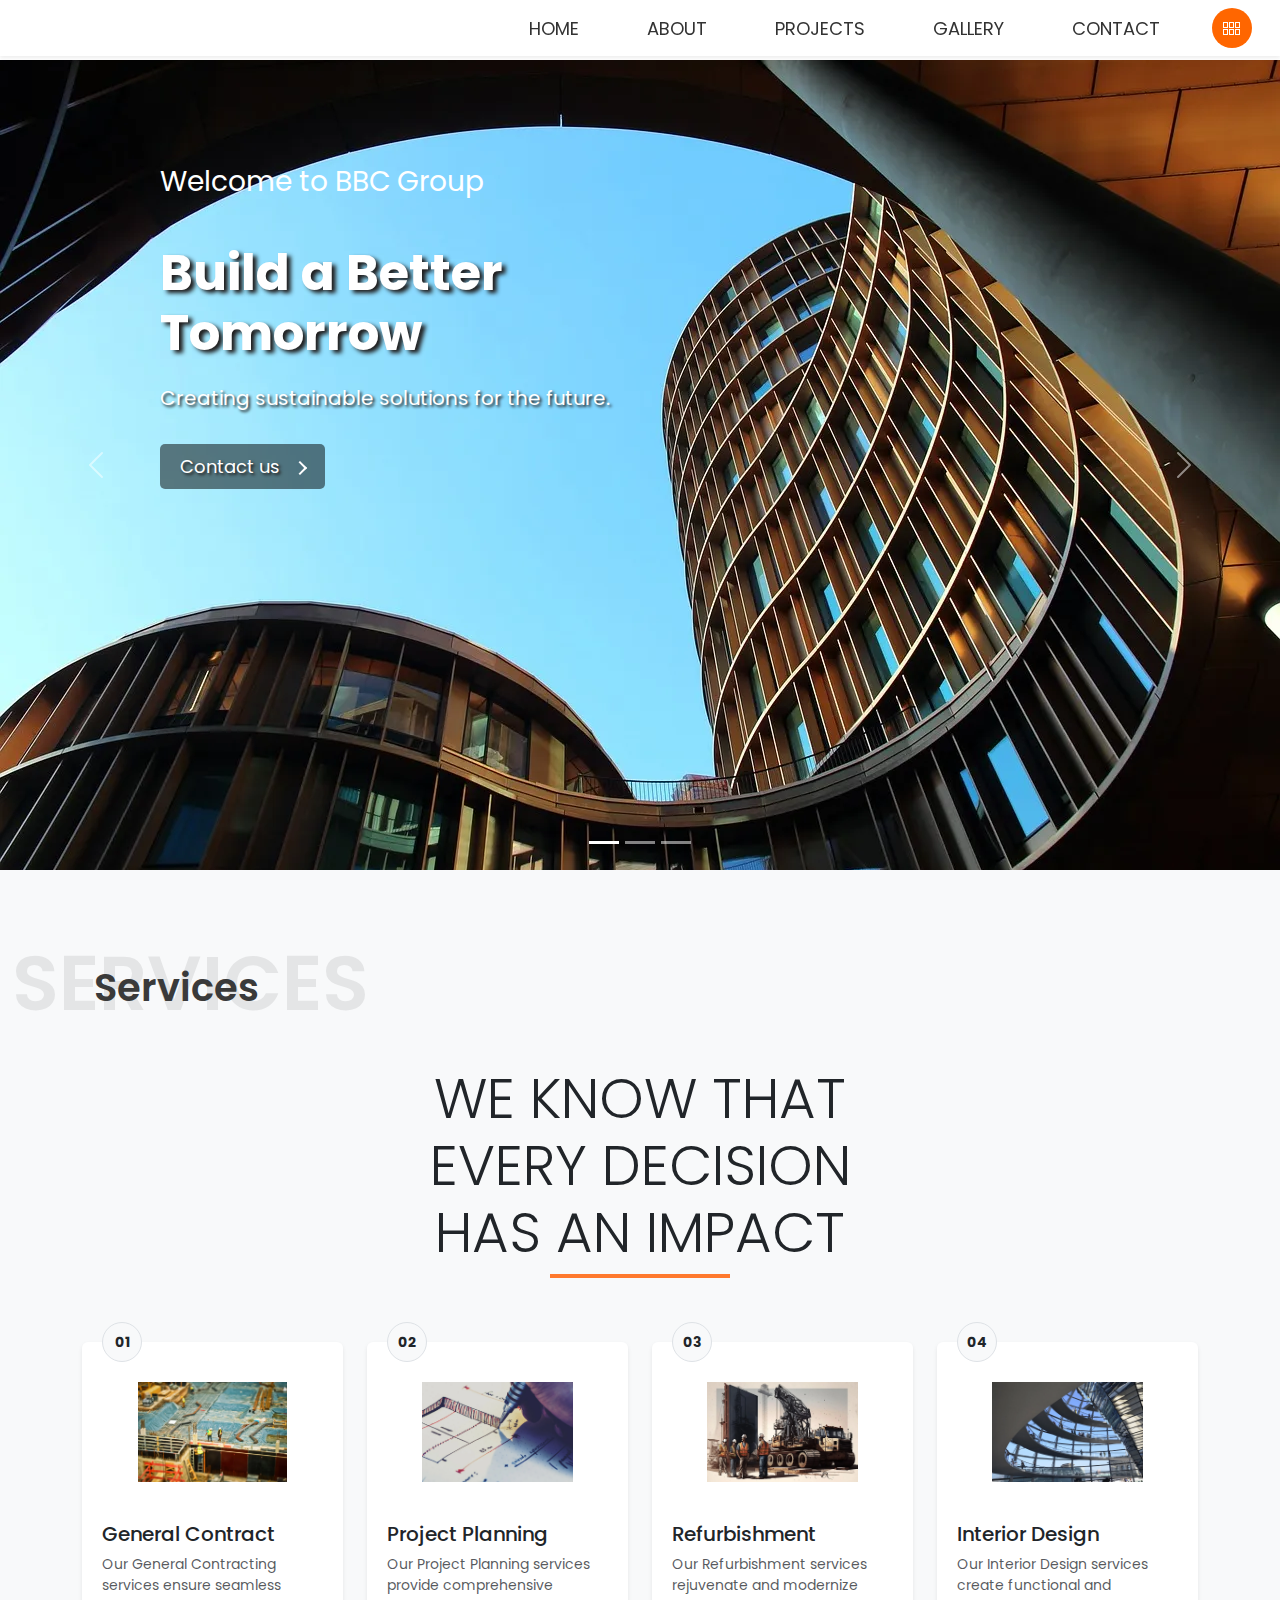
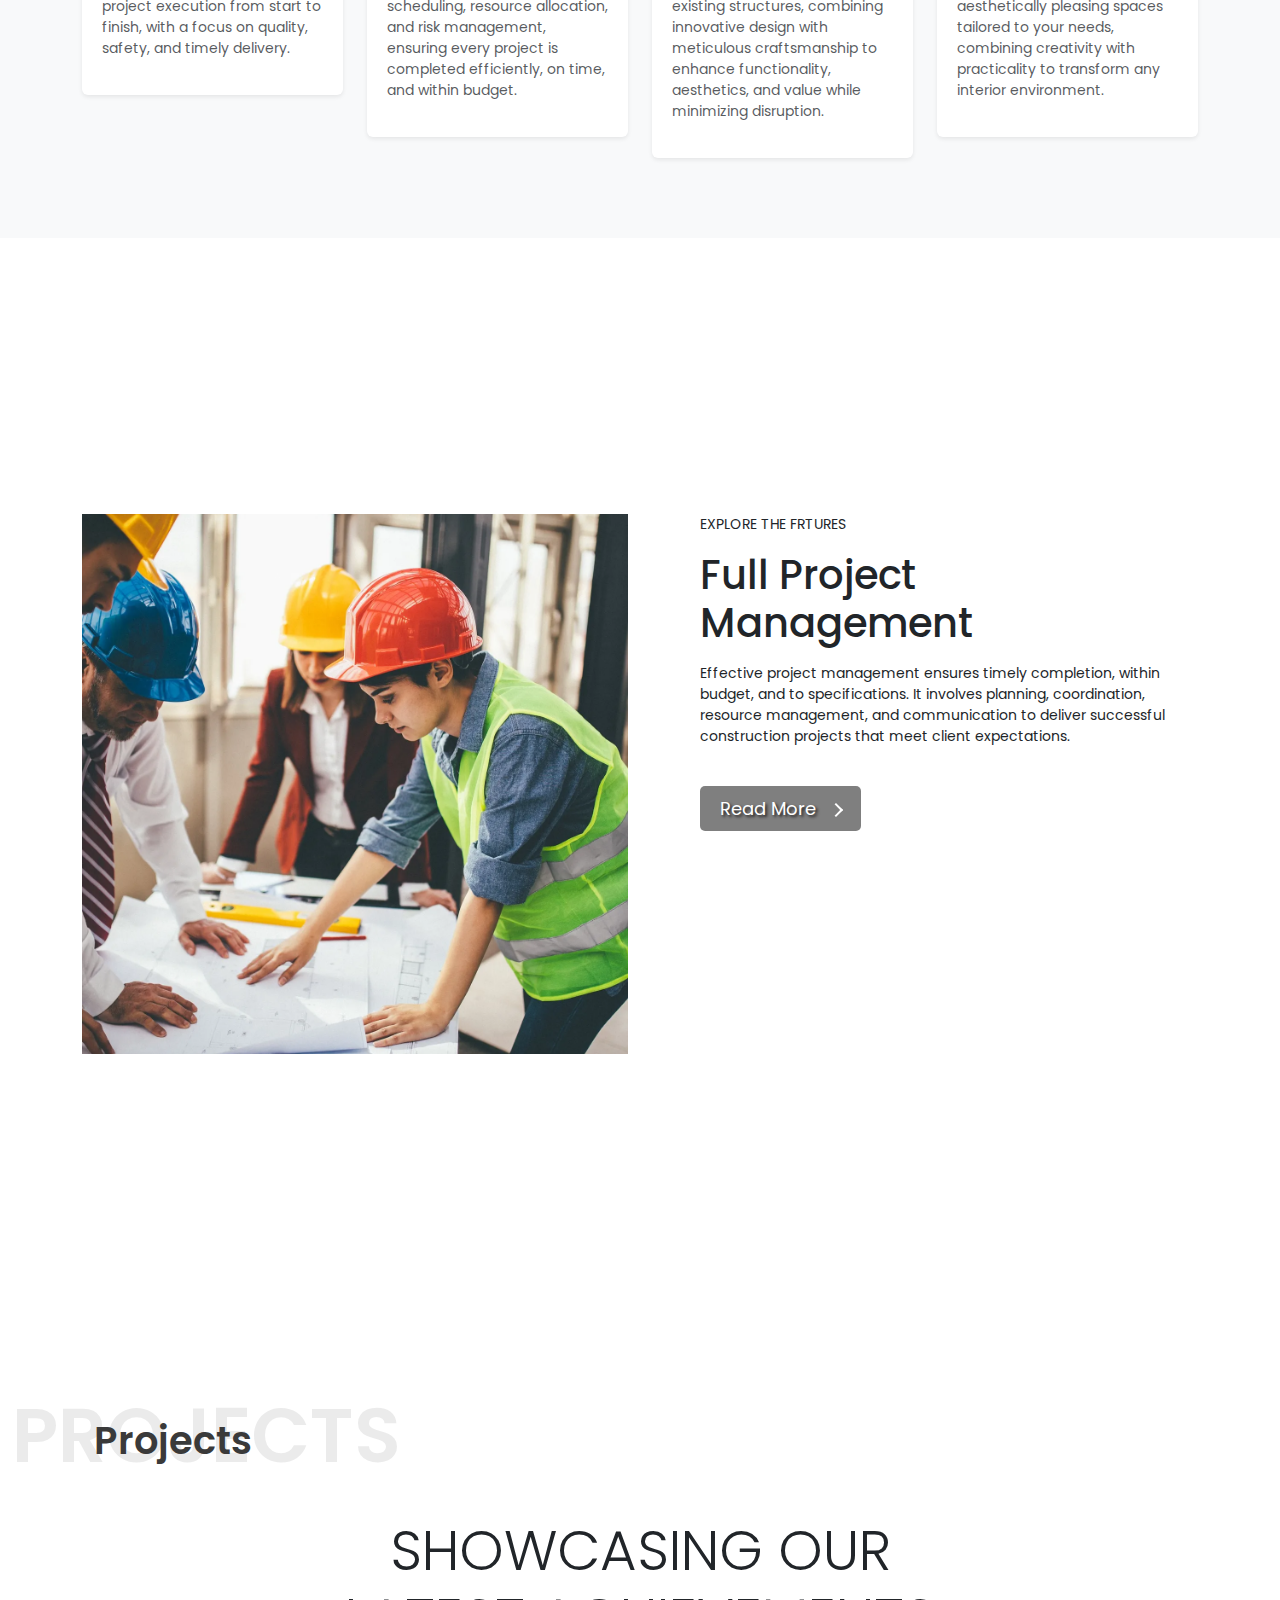
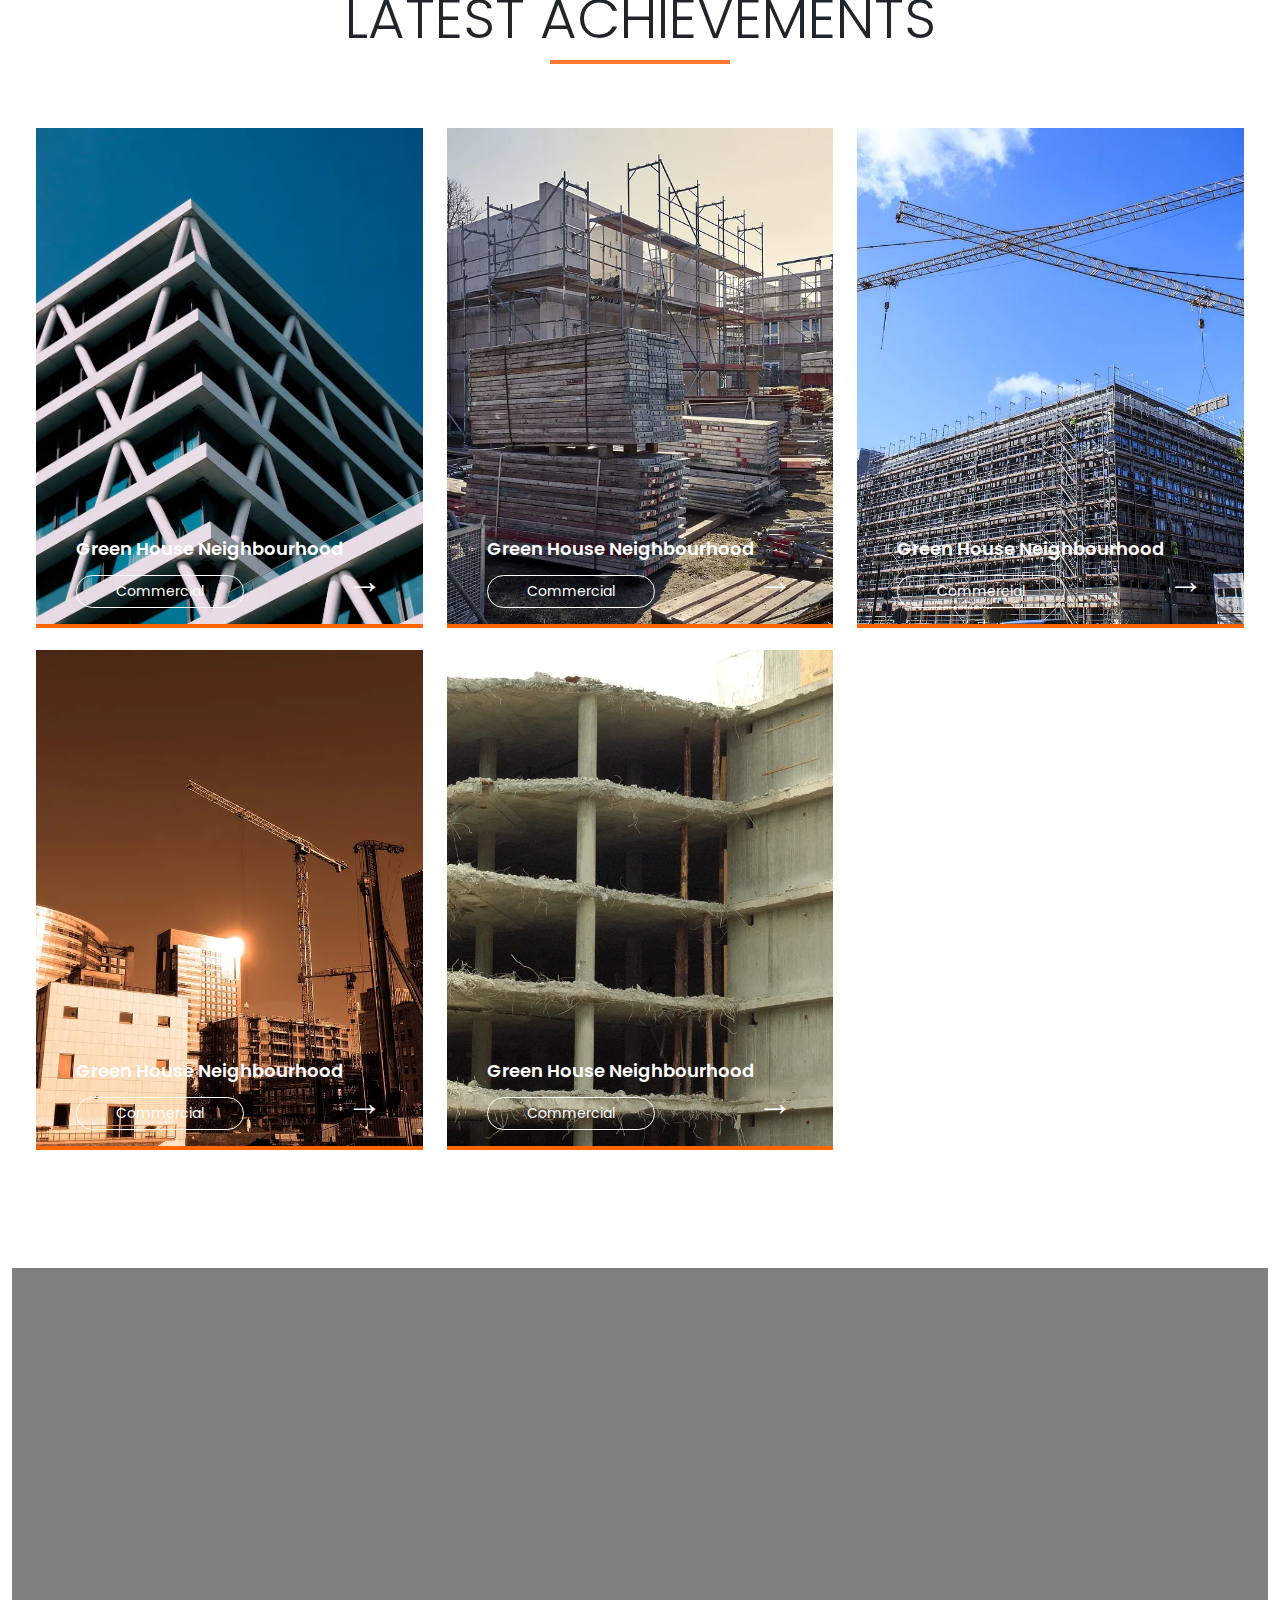
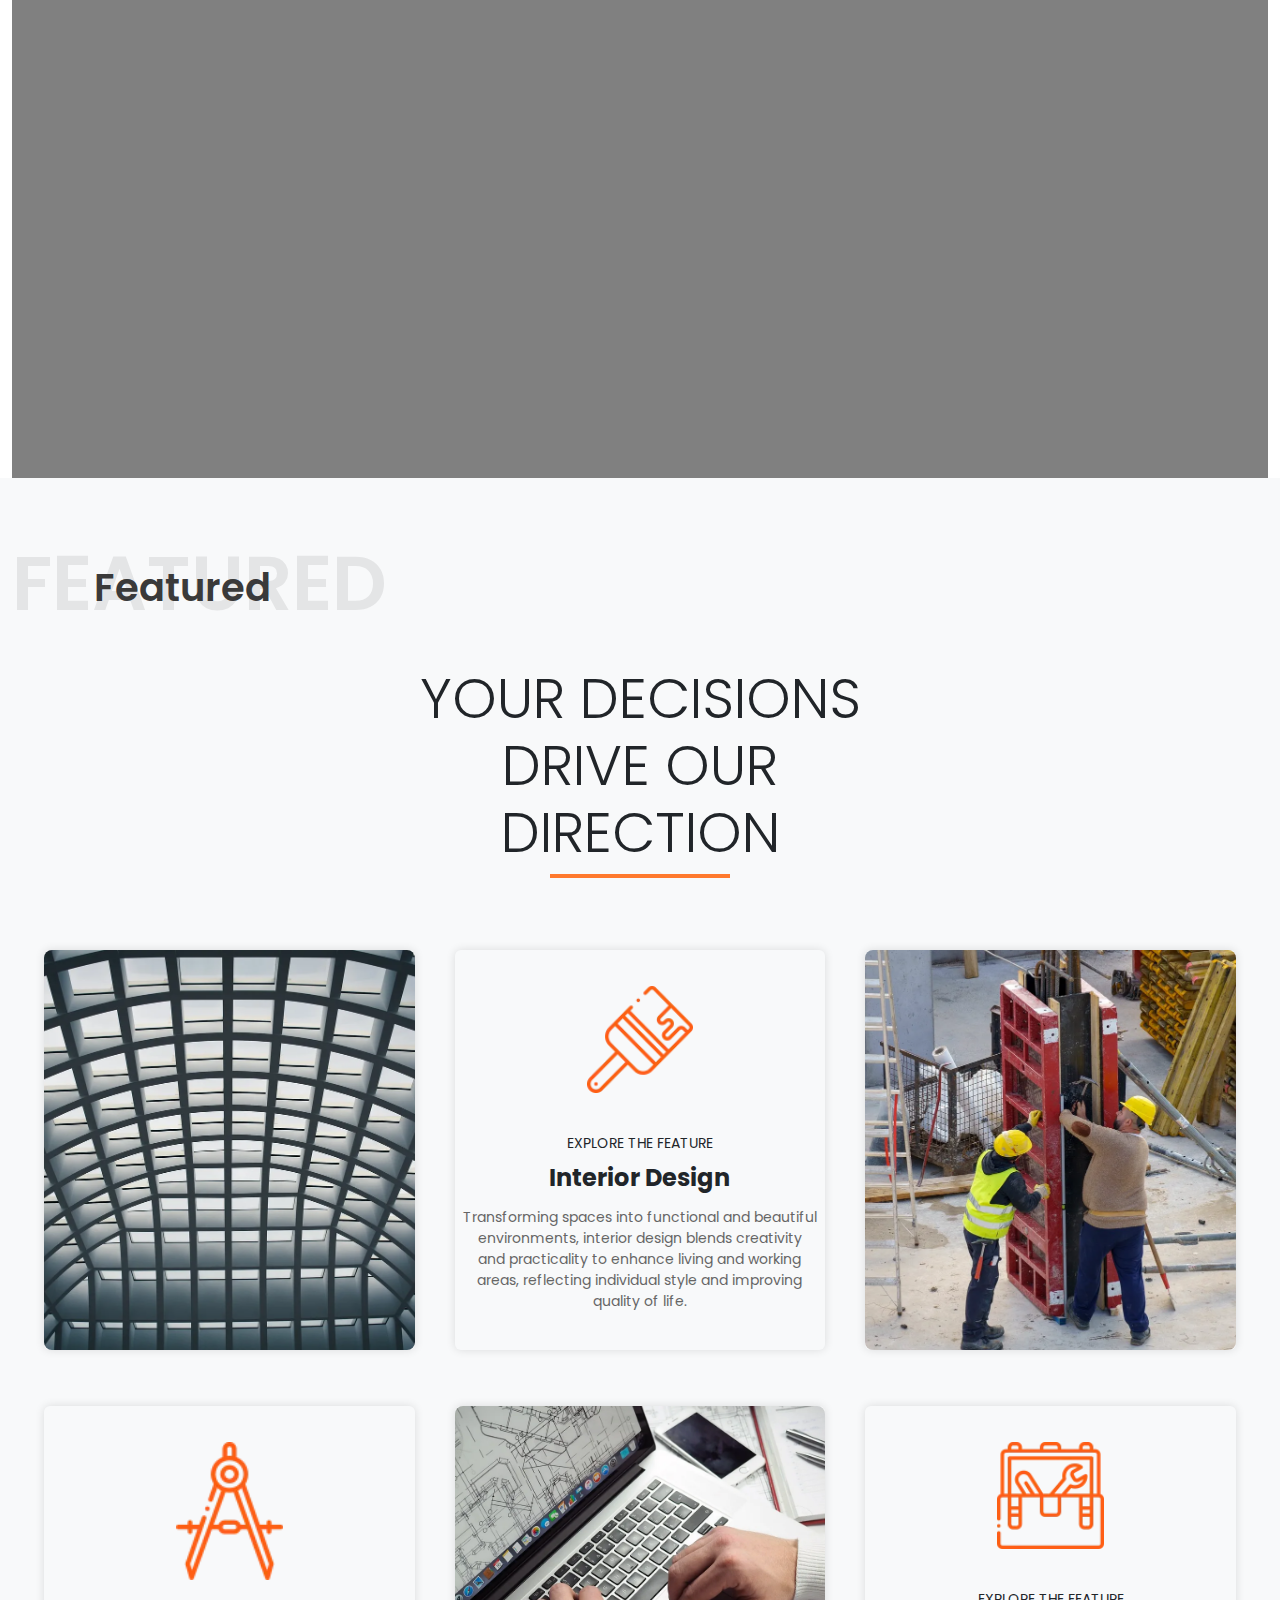
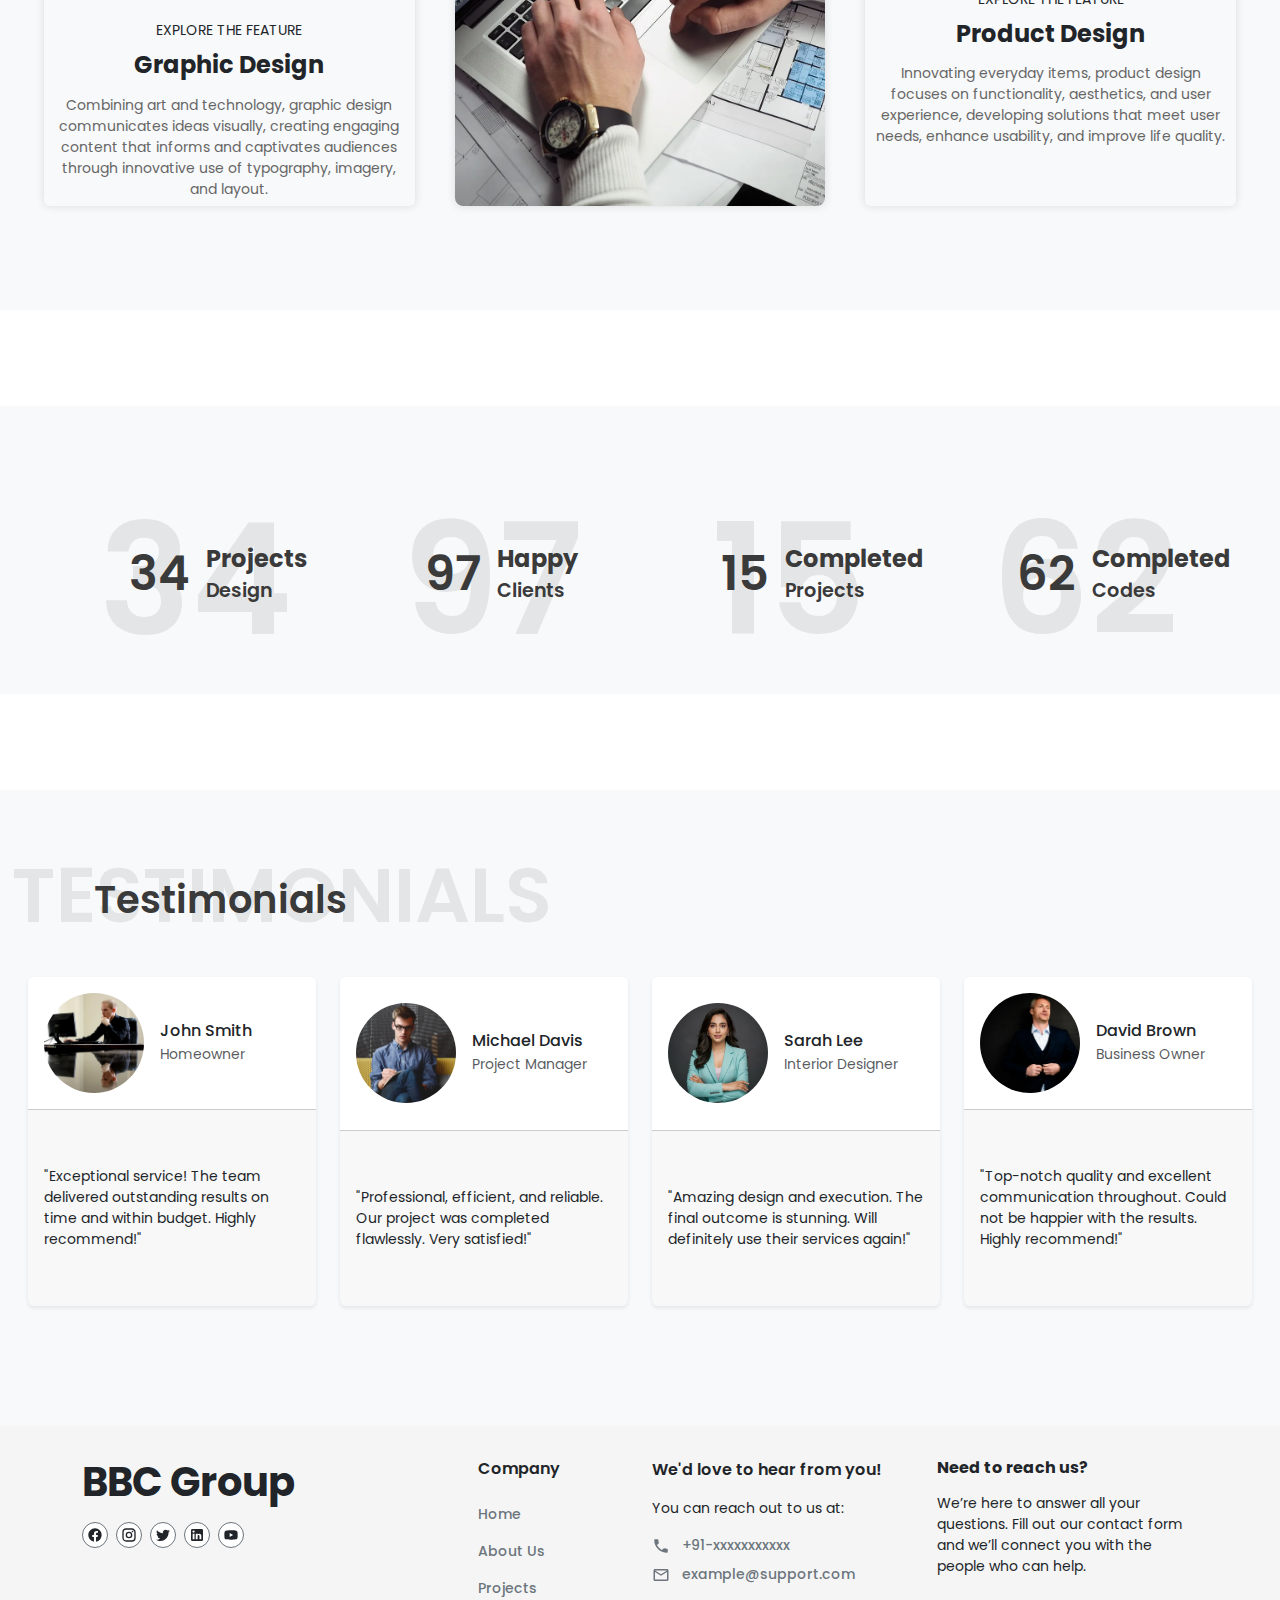
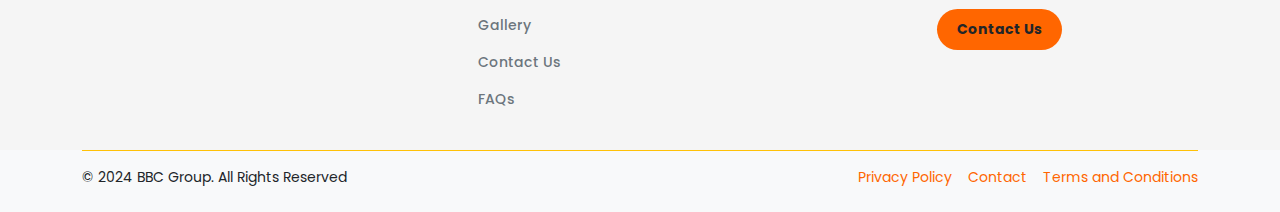
==== site/index.html @ b5c78cb9 "Refactored dist folder" ====
<!doctype html>
<html lang="en">

<head>
	<meta charset="utf-8" />
	<link rel="icon" href="./favicon.png" />
	<title>BBC Group</title>
	<meta name="viewport" content="width=device-width, initial-scale=1" />
	<link rel="preconnect" href="https://fonts.googleapis.com" />
	<link rel="preconnect" href="https://fonts.gstatic.com" crossorigin />
	<link
		href="https://fonts.googleapis.com/css2?family=Josefin+Sans:wght@300;400&family=Poppins:wght@100;200;300;400;500&display=swap"
		rel="stylesheet" />

	<link href="/prebuild/bootstrap-5.3.0/bootstrap.min.css" rel="stylesheet" />
	<script src="/prebuild/bootstrap-5.3.0/bootstrap.bundle.min.js"></script>

	<style>
		* {
			font-family: 'Poppins', sans-serif;
		}
	</style>

	
		<link href="./_app/immutable/assets/2.DLHAgC2b.css" rel="stylesheet">
		<link href="./_app/immutable/assets/copy-rights.BT-Sqpv_.css" rel="stylesheet">
		<link href="./_app/immutable/assets/parallax-carousel.DWh3EBbE.css" rel="stylesheet">
		<link href="./_app/immutable/assets/testimonial-card.CKID3-k8.css" rel="stylesheet">
		<link rel="modulepreload" href="./_app/immutable/entry/start.DTI0r8pU.js">
		<link rel="modulepreload" href="./_app/immutable/chunks/entry.3ynoWcNL.js">
		<link rel="modulepreload" href="./_app/immutable/chunks/scheduler.B1ILd6Yz.js">
		<link rel="modulepreload" href="./_app/immutable/entry/app.DnwBtGMo.js">
		<link rel="modulepreload" href="./_app/immutable/chunks/index.lifIyvsi.js">
		<link rel="modulepreload" href="./_app/immutable/nodes/0.Cu1L1m-U.js">
		<link rel="modulepreload" href="./_app/immutable/nodes/2.Dr2gUYsC.js">
		<link rel="modulepreload" href="./_app/immutable/chunks/copy-rights.C8nCnMPf.js">
		<link rel="modulepreload" href="./_app/immutable/chunks/stores.C-gaY5Oa.js">
		<link rel="modulepreload" href="./_app/immutable/chunks/parallax-carousel.DA89EAH0.js">
		<link rel="modulepreload" href="./_app/immutable/chunks/each.D6YF6ztN.js">
		<link rel="modulepreload" href="./_app/immutable/chunks/underline.CAlttiHW.js">
		<link rel="modulepreload" href="./_app/immutable/chunks/testimonial-card.COHS4b22.js">
</head>

<body data-sveltekit-preload-data="hover">
	<div style="display: contents">  <section class="page-container svelte-2o8cnn" id="1723038456800" style="--navbarHeight:60px;"><section slot="container" style="--navbarHeight:60px;--drawerWidth:256px;" class=""><section class=""><div class="d-flex"> <div class="flex-grow-1"><div class="data-container svelte-1oyc6ti"><section>   <div class="parallax-container svelte-889ltt" style="--height:90vh"><div class="parallax-image svelte-889ltt" style="--scrollY: 0px;--scrollFactor:0.5;"><div id="carousel-71mipilo5" class="carousel slide full" data-bs-ride="carousel"><div class="carousel-indicators"><button type="button" data-bs-target="#carousel-71mipilo5" data-bs-slide-to="0" class="active" aria-current="true" aria-label="Slide 1"></button><button type="button" data-bs-target="#carousel-71mipilo5" data-bs-slide-to="1" class="" aria-current="false" aria-label="Slide 2"></button><button type="button" data-bs-target="#carousel-71mipilo5" data-bs-slide-to="2" class="" aria-current="false" aria-label="Slide 3"></button></div> <div class="full carousel-inner"><div class="full carousel-item active svelte-889ltt" data-bs-interval="3000"><img src="/images/home-slide1.webp" alt="Slide 0" style="object-fit: cover;" class="d-block full w-100"> <div class="carousel-caption d-none d-md-block text-left ms-96 me-60 svelte-889ltt"><div class="flex-start svelte-19qah21"><div class="svelte-19qah21"><p class="fs-3 fw-normal svelte-19qah21" data-svelte-h="svelte-ob1kbo">Welcome to BBC Group</p> <h1 class="slide-head svelte-19qah21" data-svelte-h="svelte-4la0uy">Build a Better <br> Tomorrow</h1> <p class="slide-text svelte-19qah21" data-svelte-h="svelte-prpba3">Creating sustainable solutions for the future.</p> <a href="/contact" class="slide-button svelte-19qah21" data-svelte-h="svelte-1xgp5jo">Contact us
						<span class="arrow svelte-19qah21"></span></a></div></div> </div> </div><div class="full carousel-item  svelte-889ltt" data-bs-interval="3000"><img src="/images/home-slide4.webp" alt="Slide 1" style="object-fit: cover;" class="d-block full w-100"> <div class="carousel-caption d-none d-md-block text-left ms-96 me-60 svelte-889ltt"><div class="flex-start svelte-19qah21"><div class="svelte-19qah21"><p class="fs-3 fw-normal svelte-19qah21" data-svelte-h="svelte-ob1kbo">Welcome to BBC Group</p> <h1 class="slide-head svelte-19qah21" data-svelte-h="svelte-bdjlrm">Building dreams with <br>
						precision and excellence</h1> <p class="slide-text svelte-19qah21" data-svelte-h="svelte-1x38w60">We specialize in turning visions into reality.</p> <a href="/contact" class="slide-button svelte-19qah21" data-svelte-h="svelte-1xgp5jo">Contact us
						<span class="arrow svelte-19qah21"></span></a></div></div> </div> </div><div class="full carousel-item  svelte-889ltt" data-bs-interval="3000"><img src="/images/home-slide3.webp" alt="Slide 2" style="object-fit: cover;" class="d-block full w-100"> <div class="carousel-caption d-none d-md-block text-left ms-96 me-60 svelte-889ltt"><div class="flex-start svelte-19qah21"><div class="svelte-19qah21"><p class="fs-3 fw-normal svelte-19qah21" data-svelte-h="svelte-ob1kbo">Welcome to BBC Group</p> <h1 class="slide-head svelte-19qah21" data-svelte-h="svelte-v1c895">Building Your Dreams, <br> One Brick at a Time</h1> <p class="slide-text my-60 svelte-19qah21" data-svelte-h="svelte-nm8q43">Innovative designs tailored to meet your unique vision and needs.</p> <a href="/contact" class="slide-button svelte-19qah21" data-svelte-h="svelte-1xgp5jo">Contact us
						<span class="arrow svelte-19qah21"></span></a></div></div> </div> </div></div> <button class="carousel-control-prev" type="button" data-bs-target="#carousel-71mipilo5" data-bs-slide="prev"><span class="carousel-control-prev-icon" aria-hidden="true"></span> <span class="visually-hidden" data-svelte-h="svelte-qask56">Previous</span></button> <button class="carousel-control-next" type="button" data-bs-target="#carousel-71mipilo5" data-bs-slide="next"><span class="carousel-control-next-icon" aria-hidden="true"></span> <span class="visually-hidden" data-svelte-h="svelte-rxnqoe">Next</span></button></div></div> </div></section> <section><section class="our-story bg-light py-2"><div class="container-fluid"><div class="row justify-content-center" data-svelte-h="svelte-junww4"><div class="col-12 mt-5"><div class="services-container position-relative"><div class="services-back  svelte-rzk60w">services</div> <div class="services  svelte-rzk60w">Services</div></div></div></div> <div class="row justify-content-center mt-5"><div class="col-12 text-center"><h1 class="display-4 font-weight-bold text-uppercase" data-svelte-h="svelte-1uqxr26">WE KNOW THAT <br> EVERY DECISION <br>HAS AN IMPACT</h1> <div class="d-flex justify-content-center"><hr style="width:180px;border-top: 4px solid #FF792D;opacity:1; margin-top:0px;"></div></div></div> <div><div class="container my-5" data-svelte-h="svelte-1phats1"><div class="row"><div class="col-md-3 col-12 mb-4"><div class="card position-relative svelte-n0nry8"><div class="card-number svelte-n0nry8">01</div> <img src="/images/home-service-01.webp" alt="Icon" class="svelte-n0nry8"> <div class="card-content svelte-n0nry8"><h5 class="font-weight-bold">General Contract</h5> <p class="text-muted">Our General Contracting services ensure seamless project execution from start to finish, with a focus on quality, safety, and timely delivery.</p></div></div></div> <div class="col-md-3 col-12 mb-4"><div class="card position-relative svelte-n0nry8"><div class="card-number svelte-n0nry8">02</div> <img src="/images/home-service-02.webp" alt="Icon" class="svelte-n0nry8"> <div class="card-content svelte-n0nry8"><h5 class="font-weight-bold">Project Planning</h5> <p class="text-muted">Our Project Planning services provide comprehensive scheduling, resource allocation, and risk management, ensuring every project is completed efficiently, on time, and within budget.</p></div></div></div> <div class="col-md-3 col-12 mb-4"><div class="card position-relative svelte-n0nry8"><div class="card-number svelte-n0nry8">03</div> <img src="/images/home-service-03.webp" alt="Icon" class="svelte-n0nry8"> <div class="card-content svelte-n0nry8"><h5 class="font-weight-bold">Refurbishment</h5> <p class="text-muted">Our Refurbishment services rejuvenate and modernize existing structures, combining innovative design with meticulous craftsmanship to enhance functionality, aesthetics, and value while minimizing disruption.</p></div></div></div> <div class="col-md-3 col-12 mb-4"><div class="card position-relative svelte-n0nry8"><div class="card-number svelte-n0nry8">04</div> <img src="/images/home-service-04.webp" alt="Icon" class="svelte-n0nry8"> <div class="card-content svelte-n0nry8"><h5 class="font-weight-bold">Interior Design</h5> <p class="text-muted">Our Interior Design services create functional and aesthetically pleasing spaces tailored to your needs, combining creativity with practicality to transform any interior environment.</p></div></div></div></div> </div></div></div> </section></section> <section><section class="project-section position-relative my-96" data-svelte-h="svelte-1woyig6"><div class="bg-overlay svelte-1jm8uwi"></div> <div class="full d-flex align-items-center position-absolute w-100 h-100 svelte-1jm8uwi"><div class="container"><div class="row"><div class="col-md-6"><img src="/images/office1.webp" class="img-fluid" alt="Officeimage" style="width:100%; height:60vh; object-fit: cover; overflow: hidden;"></div> <div class="col-md-6 col-12"><div class="ps-4 ps-md-5"><p class="mt-md-0 mt-4">EXPLORE THE FRTURES</p> <h1>Full Project Management</h1> <p class="mt-3 mb-5">Effective project management ensures timely completion, within budget, and to
							specifications. It involves planning, coordination, resource management, and
							communication to deliver successful construction projects that meet client
							expectations.</p> <a href="/contact" class="read-button svelte-1jm8uwi">Read More
							<span class="arrow svelte-1jm8uwi"></span></a></div></div></div></div></div> </section></section> <section><div class="container-fluid my-96"><div class="row justify-content-center mb-5" data-svelte-h="svelte-umcmu"><div class="col-12 mt-5"><div class="services-container position-relative"><div class="projects-back svelte-rmel48">projects</div> <div class="projects svelte-rmel48">Projects</div></div></div></div> <div class="row justify-content-center mt-5 mb-5"><div class="col-12 text-center"><h1 class="display-4 font-weight-bold text-uppercase" data-svelte-h="svelte-1xh2y1x">SHOWCASING OUR <br> LATEST ACHIEVEMENTS</h1> <div class="d-flex justify-content-center"><hr style="width:180px;border-top: 4px solid #FF792D;opacity:1; margin-top:0px;"></div></div></div> <div class="row mt-4 px-4"><div class="col-md-4 mb-3"><div class="gallery-image-info"><div class="image-div"><a href="/projects/project-1"><div class="image-wrapper svelte-im31p0"><img src="images/project-01.webp" alt="" class="image-container  svelte-im31p0"> <div class="image-overlay svelte-im31p0"><div class="text-content svelte-im31p0"><div class="main-text svelte-im31p0">Green House Neighbourhood</div> <button class="button svelte-im31p0">Commercial</button></div> <div class="arrow svelte-im31p0" data-svelte-h="svelte-1tek4d2">→</div></div></div></a></div> </div> </div><div class="col-md-4 mb-3"><div class="gallery-image-info"><div class="image-div"><a href="/projects/project-2"><div class="image-wrapper svelte-im31p0"><img src="images/project-02.webp" alt="" class="image-container  svelte-im31p0"> <div class="image-overlay svelte-im31p0"><div class="text-content svelte-im31p0"><div class="main-text svelte-im31p0">Green House Neighbourhood</div> <button class="button svelte-im31p0">Commercial</button></div> <div class="arrow svelte-im31p0" data-svelte-h="svelte-1tek4d2">→</div></div></div></a></div> </div> </div><div class="col-md-4 mb-3"><div class="gallery-image-info"><div class="image-div"><a href="/projects/project-3"><div class="image-wrapper svelte-im31p0"><img src="images/project-03.webp" alt="" class="image-container  svelte-im31p0"> <div class="image-overlay svelte-im31p0"><div class="text-content svelte-im31p0"><div class="main-text svelte-im31p0">Green House Neighbourhood</div> <button class="button svelte-im31p0">Commercial</button></div> <div class="arrow svelte-im31p0" data-svelte-h="svelte-1tek4d2">→</div></div></div></a></div> </div> </div><div class="col-md-4 mb-3"><div class="gallery-image-info"><div class="image-div"><a href="/projects/project-4"><div class="image-wrapper svelte-im31p0"><img src="images/project-04.webp" alt="" class="image-container  svelte-im31p0"> <div class="image-overlay svelte-im31p0"><div class="text-content svelte-im31p0"><div class="main-text svelte-im31p0">Green House Neighbourhood</div> <button class="button svelte-im31p0">Commercial</button></div> <div class="arrow svelte-im31p0" data-svelte-h="svelte-1tek4d2">→</div></div></div></a></div> </div> </div><div class="col-md-4 mb-3"><div class="gallery-image-info"><div class="image-div"><a href="/projects/project-5"><div class="image-wrapper svelte-im31p0"><img src="images/project-05.webp" alt="" class="image-container  svelte-im31p0"> <div class="image-overlay svelte-im31p0"><div class="text-content svelte-im31p0"><div class="main-text svelte-im31p0">Green House Neighbourhood</div> <button class="button svelte-im31p0">Commercial</button></div> <div class="arrow svelte-im31p0" data-svelte-h="svelte-1tek4d2">→</div></div></div></a></div> </div> </div></div> </div></section> <section><section class="mt-0"><div class="container-fluid"><div class="row"><div class="col-md-12"><div class="video-container svelte-1fg8c83"><div class="play svelte-1fg8c83" data-svelte-h="svelte-an7k9">PLAY</div> <video autoplay loop muted src="/videos/home-video-01.mp4" class="svelte-1fg8c83"></video></div></div></div></div> </section></section> <section><section class="our-story bg-light mb-96"><div class="container-fluid"><div class="row justify-content-center" data-svelte-h="svelte-1c2mnu6"><div class="col-12 mt-5"><div class="services-container position-relative"><div class="featured-back svelte-9ta7qn">featured</div> <div class="featured svelte-9ta7qn">Featured</div></div></div></div> <div class="row justify-content-center mt-5"><div class="col-12 text-center"><h1 class="display-4 font-weight-bold text-uppercase" data-svelte-h="svelte-7wveqi">YOUR DECISIONS <br> DRIVE OUR <br> DIRECTION</h1> <div class="d-flex justify-content-center"><hr style="width:180px;border-top: 4px solid #FF792D;opacity:1; margin-top:0px;"></div></div></div> <div data-svelte-h="svelte-1wy2tjv"><div class="row my-5 px-4"><div class="col-md-4"><div class="app-card rounded m-2 mb-5 svelte-9ta7qn" style="height: 400px;"><img src="/images/featured-img1.webp" alt="eatured-img1" class="image svelte-9ta7qn"></div></div> <div class="col-md-4"><div class="app-card rounded py-3 px-2 m-2 mb-5 svelte-9ta7qn" style="height: 400px;"><img src="/images/featured-icon-img-01.webp" alt="featured-icon-img-01" class="icon-image svelte-9ta7qn"> <div class="card-content svelte-9ta7qn"><p class="explore-title text-center svelte-9ta7qn">EXPLORE THE FEATURE</p> <h4 class="card-title text-center svelte-9ta7qn">Interior Design</h4> <p class="card-text text-center svelte-9ta7qn">Transforming spaces into functional and beautiful environments, interior design
								blends creativity and practicality to enhance living and working areas, reflecting
								individual style and improving quality of life.</p></div></div></div> <div class="col-md-4"><div class="app-card rounded m-2 mb-5 svelte-9ta7qn" style="height: 400px;"><img src="/images/featured-image2.webp" alt="featured-image2" class="image svelte-9ta7qn"></div></div> <div class="col-md-4 mb-5"><div class="app-card rounded py-3 px-2 m-2 mb-96 svelte-9ta7qn" style="height: 400px;"><img src="/images/featured-icon-img-02.webp" alt="featured-icon-img-02" class="icon-image svelte-9ta7qn"> <div class="card-content svelte-9ta7qn"><p class="explore-title text-center svelte-9ta7qn">EXPLORE THE FEATURE</p> <h4 class="card-title text-center svelte-9ta7qn">Graphic Design</h4> <p class="card-text text-center svelte-9ta7qn">Combining art and technology, graphic design communicates ideas visually, creating
								engaging content that informs and captivates audiences through innovative use of
								typography, imagery, and layout.</p></div></div></div> <div class="col-md-4 mb-5"><div class="app-card rounded m-2 mb-96 svelte-9ta7qn" style="height: 400px;"><img src="/images/featured-image3.webp" alt="featured-image3" class="image svelte-9ta7qn"></div></div> <div class="col-md-4 mb-96"><div class="app-card rounded py-3 px-2 m-2 svelte-9ta7qn" style="height: 400px;"><img src="/images/featured-icon-img-03.webp" alt="featured-icon-img-03" class="icon-image svelte-9ta7qn"> <div class="card-content svelte-9ta7qn"><p class="explore-title text-center svelte-9ta7qn">EXPLORE THE FEATURE</p> <h4 class="card-title text-center svelte-9ta7qn">Product Design</h4> <p class="card-text text-center svelte-9ta7qn">Innovating everyday items, product design focuses on functionality, aesthetics, and
								user experience, developing solutions that meet user needs, enhance usability, and
								improve life quality.</p></div></div></div></div></div></div> </section></section> <section><section class="my-96 bg-light" data-svelte-h="svelte-bwqn5p"><div class="container-fluid stats p-60 svelte-1o1mu2h"><div class="row"><div class="col-md-3 stat col-12 mb-4 svelte-1o1mu2h"><div class="num-back svelte-1o1mu2h">34</div> <div class="num-front num-front-flex svelte-1o1mu2h"><div class="num svelte-1o1mu2h">34</div> <div class="text-container svelte-1o1mu2h"><div class="first-text svelte-1o1mu2h">Projects</div> <div class="second-text svelte-1o1mu2h">Design</div></div></div></div> <div class="col-md-3 stat col-12 mb-4 svelte-1o1mu2h"><div class="num-back svelte-1o1mu2h">97</div> <div class="num-front num-front-flex svelte-1o1mu2h"><div class="num svelte-1o1mu2h">97</div> <div class="text-container svelte-1o1mu2h"><div class="first-text svelte-1o1mu2h">Happy</div> <div class="second-text svelte-1o1mu2h">Clients</div></div></div></div> <div class="col-md-3 stat col-12 mb-4 svelte-1o1mu2h"><div class="num-back svelte-1o1mu2h">15</div> <div class="num-front num-front-flex svelte-1o1mu2h"><div class="num svelte-1o1mu2h">15</div> <div class="text-container svelte-1o1mu2h"><div class="first-text svelte-1o1mu2h">Completed</div> <div class="second-text svelte-1o1mu2h">Projects</div></div></div></div> <div class="col-md-3 stat col-12 mb-4 svelte-1o1mu2h"><div class="num-back svelte-1o1mu2h">62</div> <div class="num-front num-front-flex svelte-1o1mu2h"><div class="num svelte-1o1mu2h">62</div> <div class="text-container svelte-1o1mu2h"><div class="first-text svelte-1o1mu2h">Completed</div> <div class="second-text svelte-1o1mu2h">Codes</div></div></div></div></div></div> </section></section> <section>  <section class="bg-light pb-96"><div class="container-fluid"><div class="row justify-content-center my-5" data-svelte-h="svelte-7bbvns"><div class="col-12 mt-5"><div class="services-container position-relative"><div class="testimonials-back  svelte-nuimgk">testimonials</div> <div class="testimonials  svelte-nuimgk">Testimonials</div></div></div></div> <div class="row row-cols-1 row-cols-md-2 row-cols-lg-4 g-4 px-3"> <div class="col mb-4 "><div class="card h-100"><div class="card-body d-flex align-items-center"><img src="/images/customer-img-01.webp" class="rounded-circle me-3" alt="ClientPhoto" width="100" height="100" style="object-fit: cover; overflow: hidden"> <div><h6 class="card-title mb-1">John Smith</h6> <p class="card-text text-muted mb-0">Homeowner</p> </div></div> <div class="card-footer "><p class="card-text my-5"> "Exceptional service! The team delivered outstanding results on time and within budget. Highly recommend!" </p> </div></div> </div><div class="col mb-4 "><div class="card h-100"><div class="card-body d-flex align-items-center"><img src="/images/customer-img-03.webp" class="rounded-circle me-3" alt="ClientPhoto" width="100" height="100" style="object-fit: cover; overflow: hidden"> <div><h6 class="card-title mb-1">Michael Davis</h6> <p class="card-text text-muted mb-0">Project Manager</p> </div></div> <div class="card-footer "><p class="card-text my-5"> "Professional, efficient, and reliable. Our project was completed flawlessly. Very satisfied!" </p> </div></div> </div><div class="col mb-4 "><div class="card h-100"><div class="card-body d-flex align-items-center"><img src="/images/customer-img-04.webp" class="rounded-circle me-3" alt="ClientPhoto" width="100" height="100" style="object-fit: cover; overflow: hidden"> <div><h6 class="card-title mb-1">Sarah Lee</h6> <p class="card-text text-muted mb-0">Interior Designer</p> </div></div> <div class="card-footer "><p class="card-text my-5"> "Amazing design and execution. The final outcome is stunning. Will definitely use their services again!" </p> </div></div> </div><div class="col mb-4 "><div class="card h-100"><div class="card-body d-flex align-items-center"><img src="/images/customer-img-05.webp" class="rounded-circle me-3" alt="ClientPhoto" width="100" height="100" style="object-fit: cover; overflow: hidden"> <div><h6 class="card-title mb-1">David Brown</h6> <p class="card-text text-muted mb-0">Business Owner</p> </div></div> <div class="card-footer "><p class="card-text my-5"> "Top-notch quality and excellent communication throughout. Could not be happier with the results. Highly recommend!" </p> </div></div> </div></div></div></section>  </section> <section><section class="footer-section" style="background-color: #f5f5f5;"><div class="container py-3"><div class="row"><div class="col-md-4"><div class="my-3"> <h1 class="mb-3 fw-bold" data-svelte-h="svelte-1thgljv">BBC Group</h1>  <div class="d-flex gap-2"><a href="https://www.facebook.com/crawlinknetwork" class="d-flex align-items-center justify-content-center bg-white border border-secondary rounded-circle text-reset" style="width: 26px; height: 26px;"><svg viewBox="0 0 24 24" style="" class=" svelte-z4mprv"><path d="M12 2.04C6.5 2.04 2 6.53 2 12.06C2 17.06 5.66 21.21 10.44 21.96V14.96H7.9V12.06H10.44V9.85C10.44 7.34 11.93 5.96 14.22 5.96C15.31 5.96 16.45 6.15 16.45 6.15V8.62H15.19C13.95 8.62 13.56 9.39 13.56 10.18V12.06H16.34L15.89 14.96H13.56V21.96A10 10 0 0 0 22 12.06C22 6.53 17.5 2.04 12 2.04Z"></path></svg></a> <a href="https://www.instagram.com/crawlinknetworks/?hl=en" class="d-flex align-items-center justify-content-center bg-white border border-secondary rounded-circle text-reset" style="width: 26px; height: 26px;"><svg viewBox="0 0 24 24" style="" class=" svelte-z4mprv"><path d="M7.8,2H16.2C19.4,2 22,4.6 22,7.8V16.2A5.8,5.8 0 0,1 16.2,22H7.8C4.6,22 2,19.4 2,16.2V7.8A5.8,5.8 0 0,1 7.8,2M7.6,4A3.6,3.6 0 0,0 4,7.6V16.4C4,18.39 5.61,20 7.6,20H16.4A3.6,3.6 0 0,0 20,16.4V7.6C20,5.61 18.39,4 16.4,4H7.6M17.25,5.5A1.25,1.25 0 0,1 18.5,6.75A1.25,1.25 0 0,1 17.25,8A1.25,1.25 0 0,1 16,6.75A1.25,1.25 0 0,1 17.25,5.5M12,7A5,5 0 0,1 17,12A5,5 0 0,1 12,17A5,5 0 0,1 7,12A5,5 0 0,1 12,7M12,9A3,3 0 0,0 9,12A3,3 0 0,0 12,15A3,3 0 0,0 15,12A3,3 0 0,0 12,9Z"></path></svg></a> <a href="https://twitter.com/CrawlinkLimited" class="d-flex align-items-center justify-content-center bg-white border border-secondary rounded-circle text-reset" style="width: 26px; height: 26px;"><svg viewBox="0 0 24 24" style="" class=" svelte-z4mprv"><path d="M22.46,6C21.69,6.35 20.86,6.58 20,6.69C20.88,6.16 21.56,5.32 21.88,4.31C21.05,4.81 20.13,5.16 19.16,5.36C18.37,4.5 17.26,4 16,4C13.65,4 11.73,5.92 11.73,8.29C11.73,8.63 11.77,8.96 11.84,9.27C8.28,9.09 5.11,7.38 3,4.79C2.63,5.42 2.42,6.16 2.42,6.94C2.42,8.43 3.17,9.75 4.33,10.5C3.62,10.5 2.96,10.3 2.38,10C2.38,10 2.38,10 2.38,10.03C2.38,12.11 3.86,13.85 5.82,14.24C5.46,14.34 5.08,14.39 4.69,14.39C4.42,14.39 4.15,14.36 3.89,14.31C4.43,16 6,17.26 7.89,17.29C6.43,18.45 4.58,19.13 2.56,19.13C2.22,19.13 1.88,19.11 1.54,19.07C3.44,20.29 5.7,21 8.12,21C16,21 20.33,14.46 20.33,8.79C20.33,8.6 20.33,8.42 20.32,8.23C21.16,7.63 21.88,6.87 22.46,6Z"></path></svg></a> <a href="https://www.linkedin.com/company/crawlink-networks/about/" class="d-flex align-items-center justify-content-center bg-white border border-secondary rounded-circle text-reset" style="width: 26px; height: 26px;"><svg viewBox="0 0 24 24" style="" class=" svelte-z4mprv"><path d="M19 3A2 2 0 0 1 21 5V19A2 2 0 0 1 19 21H5A2 2 0 0 1 3 19V5A2 2 0 0 1 5 3H19M18.5 18.5V13.2A3.26 3.26 0 0 0 15.24 9.94C14.39 9.94 13.4 10.46 12.92 11.24V10.13H10.13V18.5H12.92V13.57C12.92 12.8 13.54 12.17 14.31 12.17A1.4 1.4 0 0 1 15.71 13.57V18.5H18.5M6.88 8.56A1.68 1.68 0 0 0 8.56 6.88C8.56 5.95 7.81 5.19 6.88 5.19A1.69 1.69 0 0 0 5.19 6.88C5.19 7.81 5.95 8.56 6.88 8.56M8.27 18.5V10.13H5.5V18.5H8.27Z"></path></svg></a> <a href="https://www.youtube.com/channel/UCU8G0Jo1jGfu9ROWtUltRYQ" class="d-flex align-items-center justify-content-center bg-white border border-secondary rounded-circle text-reset" style="width: 26px; height: 26px;"><svg viewBox="0 0 24 24" style="" class=" svelte-z4mprv"><path d="M10,15L15.19,12L10,9V15M21.56,7.17C21.69,7.64 21.78,8.27 21.84,9.07C21.91,9.87 21.94,10.56 21.94,11.16L22,12C22,14.19 21.84,15.8 21.56,16.83C21.31,17.73 20.73,18.31 19.83,18.56C19.36,18.69 18.5,18.78 17.18,18.84C15.88,18.91 14.69,18.94 13.59,18.94L12,19C7.81,19 5.2,18.84 4.17,18.56C3.27,18.31 2.69,17.73 2.44,16.83C2.31,16.36 2.22,15.73 2.16,14.93C2.09,14.13 2.06,13.44 2.06,12.84L2,12C2,9.81 2.16,8.2 2.44,7.17C2.69,6.27 3.27,5.69 4.17,5.44C4.64,5.31 5.5,5.22 6.82,5.16C8.12,5.09 9.31,5.06 10.41,5.06L12,5C16.19,5 18.8,5.16 19.83,5.44C20.73,5.69 21.31,6.27 21.56,7.17Z"></path></svg></a></div></div></div>   <div class="col-md-2 ml-96" data-svelte-h="svelte-1p8pzbe"><div class="my-3"><p class="m-0 mb-3 px-3" style="font-size: 1rem; line-height: 1.375; font-weight: 600; ">Company</p> <div class="text-secondary"><ul class="nav flex-column"><li class="nav-item"><a class="nav-link btn-nav-link text-reset svelte-1aa5jot" href="/" style="font-weight: 500; font-size: 0.875rem; ">Home</a></li> <li class="nav-item"><a class="nav-link btn-nav-link text-reset svelte-1aa5jot" href="/about" style="font-weight: 500; font-size: 0.875rem; ">About Us</a></li> <li class="nav-item"><a class="nav-link btn-nav-link text-reset svelte-1aa5jot" href="/projects" style="font-weight: 500; font-size: 0.875rem;">Projects</a></li> <li class="nav-item"><a class="nav-link btn-nav-link text-reset svelte-1aa5jot" href="/gallery" style="font-weight: 500; font-size: 0.875rem; ">Gallery</a></li> <li class="nav-item"><a class="nav-link btn-nav-link text-reset svelte-1aa5jot" href="/contact" style="font-weight: 500; font-size: 0.875rem;">Contact Us</a></li> <li class="nav-item"><a class="nav-link btn-nav-link text-reset svelte-1aa5jot" href="/" style="font-weight: 500; font-size: 0.875rem;">FAQs</a></li></ul></div></div></div> <div class="col-md-3"><div class="my-3"><p class="mb-3" style="font-size: 1rem; font-weight: 600;" data-svelte-h="svelte-15fkz60">We&#39;d love to hear from you!</p> <p style="font-weight:400" data-svelte-h="svelte-18bvvh2">You can reach out to us at:</p> <div class=""><div class="d-flex align-items-center text-secondary"><a href="tel:+91-9090102033" class="text-reset text-decoration-none"><svg viewBox="0 0 24 24" style="" class=" svelte-z4mprv"><path d="M6.62,10.79C8.06,13.62 10.38,15.94 13.21,17.38L15.41,15.18C15.69,14.9 16.08,14.82 16.43,14.93C17.55,15.3 18.75,15.5 20,15.5A1,1 0 0,1 21,16.5V20A1,1 0 0,1 20,21A17,17 0 0,1 3,4A1,1 0 0,1 4,3H7.5A1,1 0 0,1 8.5,4C8.5,5.25 8.7,6.45 9.07,7.57C9.18,7.92 9.1,8.31 8.82,8.59L6.62,10.79Z"></path></svg> <span class="px-2" style="font-weight: 500; font-size: 0.875rem; " data-svelte-h="svelte-hl319z">+91-xxxxxxxxxxx</span></a></div> <div class="text-secondary my-2"><a href="mailto:sale@suzuca.com" class="text-reset text-decoration-none"><svg viewBox="0 0 24 24" style="" class=" svelte-z4mprv"><path d="M22 6C22 4.9 21.1 4 20 4H4C2.9 4 2 4.9 2 6V18C2 19.1 2.9 20 4 20H20C21.1 20 22 19.1 22 18V6M20 6L12 11L4 6H20M20 18H4V8L12 13L20 8V18Z"></path></svg> <span class="px-2" style="font-weight: 500; font-size: 0.875rem;" data-svelte-h="svelte-p373st">example@support.com</span></a></div></div></div></div>   <div class="col-md-3" data-svelte-h="svelte-19djs5u"><div class="my-3"><h6 class="mb-3 fw-bold">Need to reach us?</h6> <p class="pb-3">We’re here to answer all your questions. Fill out our contact form and we’ll connect you
						with the people who can help.</p> <a href="/contact" class="contact-us-btn text-reset svelte-1aa5jot">Contact Us</a></div></div></div></div> </section></section> <section><section class="copy-rights-section bg-light" data-svelte-h="svelte-1d1a9wo"><div class="container"><div class="footer-bottom d-flex flex-column flex-md-row justify-content-between align-items-center pt-3 pb-4 border-top border-warning"><p class="mb-2 mb-md-0 text-center text-md-left">© 2024 BBC Group. All Rights Reserved</p> <div class="d-flex flex-column flex-md-row gap-2 gap-md-3 text-center text-md-left"><a href="#" class="text-decoration-none custom-link svelte-1ykizs2">Privacy Policy</a> <a href="/contact" class="text-decoration-none custom-link svelte-1ykizs2">Contact</a> <a href="#" class="text-decoration-none custom-link svelte-1ykizs2">Terms and Conditions</a></div></div></div> </section></section></div></div></div></section></section></section> <nav class="navbar fixed-top shadow-sm  svelte-1aa62bx" style="height:; background-color:#ffffff; "><div class="container-fluid d-flex align-items-center"><div></div> <div><div class="flex-grow-1"></div></div> <div> <div><a class="btn btn-nav-link mx-3 svelte-1aa62bx active" href="/" data-svelte-h="svelte-1qlbs4o">HOME</a> <a class="btn btn-nav-link mx-3 svelte-1aa62bx" href="/about" data-svelte-h="svelte-tisbux">ABOUT</a> <a class="btn btn-nav-link mx-3 svelte-1aa62bx" href="/projects" data-svelte-h="svelte-mb12pq">PROJECTS</a> <a class="btn btn-nav-link mx-3 svelte-1aa62bx" href="/gallery" data-svelte-h="svelte-1wdgnpy">GALLERY</a> <a class="btn btn-nav-link mx-3 svelte-1aa62bx" href="/contact" data-svelte-h="svelte-8anmbs">CONTACT</a> <button class="icon-btn mx-3 svelte-1aa62bx" type="button" data-bs-toggle="offcanvas" data-bs-target="#offcanvasRight" aria-controls="offcanvasRight"><span><svg viewBox="0 0 24 24" style="" class=" svelte-z4mprv"><path d="M15,6H20V12H15V6M9,12V6H14V12H9M15,19V13H20V19H15M9,19V13H14V19H9M3,19V13H8V19H3M3,12V6H8V12H3M4,7V11H7V7H4M10,7V11H13V7H10M16,7V11H19V7H16M4,14V18H7V14H4M10,14V18H13V14H10M16,14V18H19V14H16Z"></path></svg></span></button> <div class="offcanvas offcanvas-end" tabindex="-1" id="offcanvasRight" aria-labelledby="offcanvasRightLabel"><div class="offcanvas-header" data-svelte-h="svelte-1gzu8k8"><h5 class="offcanvas-title" id="offcanvasRightLabel">CONTACT US</h5> <button type="button" class="btn-close" data-bs-dismiss="offcanvas" aria-label="Close"></button></div> <div class="offcanvas-body"><div data-svelte-h="svelte-105da47"><h2>Office Locations</h2> <p>We usually respond within 24 hours. Alternatively, you’re welcome to call our offices.</p> <img src="/images/office-img-02.webp" class="img-fluid" alt="Officeimage" style="width:100%; height:40vh; object-fit: cover; overflow: hidden;"> <address class="mt-4"><p class="fs-5">2972 Westheimer Rd., Illinois 85486</p> <a href="tel:+08412345688" class="d-block text-decoration-none fs-4 fw-bold" style="color: #ff6600;">(084) 123 - 456 88</a> <a href="mailto:support@example.com" class="d-block text-decoration-none fs-5 my-2 text-black">support@example.com</a></address></div></div></div></div></div></div> </nav> 
			
			<script>
				{
					__sveltekit_jrdjlr = {
						base: new URL(".", location).pathname.slice(0, -1)
					};

					const element = document.currentScript.parentElement;

					const data = [null,null];

					Promise.all([
						import("./_app/immutable/entry/start.DTI0r8pU.js"),
						import("./_app/immutable/entry/app.DnwBtGMo.js")
					]).then(([kit, app]) => {
						kit.start(app, element, {
							node_ids: [0, 2],
							data,
							form: null,
							error: null
						});
					});
				}
			</script>
		</div>


</body>

</html>
---- site/_app/immutable/assets/2.DLHAgC2b.css ----
.slide-head.svelte-19qah21.svelte-19qah21.svelte-19qah21{font-size:50px;font-weight:700;color:#fff;text-shadow:4px 3px 4px rgb(31,28,28)}.slide-text.svelte-19qah21.svelte-19qah21.svelte-19qah21{font-size:20px;color:#fff;text-shadow:2px 2px 3px rgb(31,28,28);margin-top:20px}.flex-start.svelte-19qah21>div.svelte-19qah21>p.svelte-19qah21{margin-bottom:40px}.slide-button.svelte-19qah21.svelte-19qah21.svelte-19qah21{margin-top:20px;font-size:18px;color:#fff;background-color:#00000080;padding:10px 20px;border:none;border-radius:5px;text-shadow:2px 2px 3px rgb(31,28,28);cursor:pointer;text-decoration:none;transition:background-color .3s ease,box-shadow .3s ease}.slide-button.svelte-19qah21.svelte-19qah21.svelte-19qah21:hover{background-color:#f60;color:#000;box-shadow:0 15px 35px #e693164d}.slide-button.svelte-19qah21 .arrow.svelte-19qah21.svelte-19qah21{margin-left:10px;display:inline-block;width:10px;height:10px;border-right:2px solid white;border-top:2px solid white;transform:rotate(45deg)}.slide-button.svelte-19qah21:hover .arrow.svelte-19qah21.svelte-19qah21{border-right:2px solid black;border-top:2px solid black}@media (max-width: 768px){.flex-start.svelte-19qah21.svelte-19qah21.svelte-19qah21{display:flex;flex-direction:column;align-items:center;text-align:center;margin-top:30px}.slide-head.svelte-19qah21.svelte-19qah21.svelte-19qah21{font-size:27px}.slide-text.svelte-19qah21.svelte-19qah21.svelte-19qah21{font-size:16px;margin-top:10px}.slide-button.svelte-19qah21.svelte-19qah21.svelte-19qah21{font-size:16px;padding:8px 16px;margin-top:10px}}.card.svelte-n0nry8.svelte-n0nry8{transition:border .3s,box-shadow .3s;padding:20px;border:1px solid #dee2e6}.card.svelte-n0nry8 img.svelte-n0nry8{width:100%;height:100px;object-fit:contain;margin-bottom:20px;margin-top:20px}.card-number.svelte-n0nry8.svelte-n0nry8{background-color:#f8f9fa;border:1px solid #dee2e6;border-radius:50%;width:40px;height:40px;display:flex;justify-content:center;align-items:center;font-weight:700;position:absolute;top:-20px;left:20px}.card-content.svelte-n0nry8.svelte-n0nry8{padding-top:20px}@media (max-width: 767px){.card.svelte-n0nry8.svelte-n0nry8{margin-bottom:20px}}.services-back.svelte-rzk60w{font-size:6vw;font-weight:600;text-transform:uppercase;color:#3a3a3a1a}.services.svelte-rzk60w{font-size:3vw;font-weight:600;color:#3a3a3a;margin-top:-6.4vw;margin-left:6.4vw}.bg-overlay.svelte-1jm8uwi.svelte-1jm8uwi{background:url(./images/gallery-banner.webp);background-size:cover;background-position:center;width:70%;height:100vh;position:relative;z-index:1;left:auto;right:0}.full.svelte-1jm8uwi.svelte-1jm8uwi{position:absolute;top:0;left:0;width:100%;height:100%;z-index:2;overflow:hidden}a.svelte-1jm8uwi.svelte-1jm8uwi{text-decoration:none}.read-button.svelte-1jm8uwi.svelte-1jm8uwi{margin-top:20px;font-size:18px;color:#fff;background-color:#00000080;padding:10px 20px;border:none;border-radius:5px;text-shadow:2px 2px 3px rgb(31,28,28);cursor:pointer;text-decoration:none;transition:background-color .3s ease,box-shadow .3s ease}.read-button.svelte-1jm8uwi.svelte-1jm8uwi:hover{background-color:#f60;box-shadow:0 15px 35px #e693164d}.read-button.svelte-1jm8uwi .arrow.svelte-1jm8uwi{margin-left:10px;display:inline-block;width:10px;height:10px;border-right:2px solid white;border-top:2px solid white;transform:rotate(45deg)}.featured-back.svelte-9ta7qn{font-size:6vw;font-weight:600;text-transform:uppercase;color:#3a3a3a1a}.featured.svelte-9ta7qn{font-size:3vw;font-weight:600;color:#3a3a3a;margin-top:-6.4vw;margin-left:6.4vw}.app-card.svelte-9ta7qn{transition:transform ease-in-out .3s,box-shadow ease-in-out .3s;box-shadow:0 0 10px #0000001f}.app-card.svelte-9ta7qn:hover{transform:scale(1.05);box-shadow:5px 20px 50px #00000059}.image.svelte-9ta7qn{height:100%;width:100%;object-fit:cover;border-radius:8px}.icon-image.svelte-9ta7qn{width:30%;margin:20px auto;display:block}.card-content.svelte-9ta7qn{padding-top:20px}.explore-title.svelte-9ta7qn{margin-bottom:10px}.card-title.svelte-9ta7qn{margin-bottom:15px;font-weight:700}.card-text.svelte-9ta7qn{font-size:14px;color:#666}.stats.svelte-1o1mu2h{text-align:center}.stat.svelte-1o1mu2h{position:relative;font-size:1.5rem;color:#0b2545}.num-back.svelte-1o1mu2h{font-size:12vw;font-weight:600;text-transform:uppercase;color:#3a3a3a1a}.num-front.svelte-1o1mu2h{font-weight:600;color:#3a3a3a;margin-top:-12.4vw;margin-left:5.4vw;display:flex;align-items:center}.num-front-flex.svelte-1o1mu2h{display:flex;align-items:center}.num.svelte-1o1mu2h{font-size:3rem;margin-right:1rem}.text-container.svelte-1o1mu2h{display:flex;flex-direction:column;align-items:flex-start}.first-text.svelte-1o1mu2h{font-size:1.5rem;font-weight:700}.second-text.svelte-1o1mu2h{font-size:1.2rem}@media (max-width: 767px){.num-back.svelte-1o1mu2h{font-size:20vw;text-align:center}.num-front.svelte-1o1mu2h{margin-top:-25vw;margin-left:0vw}}.image-container.svelte-im31p0.svelte-im31p0{height:100%;width:100%;object-fit:cover;background-position:center center;background-repeat:no-repeat;background-size:cover;transition:transform .3s ease}.image-wrapper.svelte-im31p0.svelte-im31p0{position:relative;display:inline-block;width:100%;height:500px;overflow:hidden}.image-wrapper.svelte-im31p0.svelte-im31p0:after{content:"";position:absolute;left:0;bottom:0;width:100%;height:4px;background-color:#f60;transition:height .3s ease,bottom .3s ease;z-index:1}.image-wrapper.svelte-im31p0:hover .image-container.svelte-im31p0{transform:translateY(-10px)}.image-wrapper.svelte-im31p0.svelte-im31p0:hover:after{height:20%;bottom:0;background-color:#f60}.image-overlay.svelte-im31p0.svelte-im31p0{position:absolute;bottom:0;left:0;width:100%;display:flex;justify-content:space-between;align-items:center;color:#fff;z-index:2;padding:0 40px}.text-content.svelte-im31p0.svelte-im31p0{display:flex;flex-direction:column}.main-text.svelte-im31p0.svelte-im31p0{font-size:18px;margin-bottom:5px;font-weight:600}.button.svelte-im31p0.svelte-im31p0{background-color:transparent;border:1px solid white;color:#fff;padding:5px 10px;text-align:center;text-decoration:none;display:inline-block;font-size:14px;margin:8px 100px 20px 0;cursor:pointer;border-radius:50px}.arrow.svelte-im31p0.svelte-im31p0{font-size:36px}.projects-back.svelte-rmel48{font-size:6vw;font-weight:600;text-transform:uppercase;color:#3a3a3a1a}.projects.svelte-rmel48{font-size:3vw;font-weight:600;color:#3a3a3a;margin-top:-6.4vw;margin-left:6.4vw}.video-container.svelte-1fg8c83.svelte-1fg8c83{height:90vh;width:100%;background-color:gray;position:relative}.video-container.svelte-1fg8c83 video.svelte-1fg8c83{height:100%;width:100%;object-fit:cover}.video-container.svelte-1fg8c83 .play.svelte-1fg8c83{padding:3vw 2.3vw;background-color:#000;color:#fff;font-size:1.3vw;position:fixed;text-transform:uppercase;font-family:futura;border-radius:50%;opacity:0;scale:0}
---- site/_app/immutable/assets/copy-rights.BT-Sqpv_.css ----
@charset "UTF-8";.accordion-item.svelte-by56bu{border:none}.accordion-button.svelte-by56bu{background-color:#fff;border:none;box-shadow:none}.accordion-button.svelte-by56bu:not(.collapsed){color:#333;box-shadow:none}svg.svelte-z4mprv{vertical-align:middle}input[type=search].svelte-xsphyy{outline:none;border:none;border-radius:25px;padding:8px 16px}.badge-search.svelte-tyefrm{background-color:var(--badgeColor);top:var(--badgePositionTop);left:var(--badgePositionLeft)}label{color:#585858}.btn-xs{padding:.115rem .25rem;font-size:.675rem}.dropdown-item{padding:.5rem 1rem}.dropdown-item.active,.dropdown-item:active{color:#333;background-color:transparent}.rbt-aux .rbt-close{border:none!important;background:none!important}.dropdown-menu{border:none!important;border-radius:4px!important;box-shadow:0 2px 4px -1px #0003,0 4px 5px #00000024,0 1px 10px #0000001f!important}.dropdown-menu span{padding:4px 12px}.dropdown-item{display:flex;align-items:center}.dropdown-item span{padding:0 12px}.modal-content{border:none!important;border-radius:4px!important}.modal-dialog-scrollable .modal-content>form{position:relative;display:flex;flex-direction:column;width:100%}.modal-dialog-scrollable .modal-content>form{max-height:100%;overflow:hidden}.card{border:0!important;-webkit-box-shadow:0 .125rem .25rem rgba(0,0,0,.08)!important;box-shadow:0 .125rem .25rem #00000014!important}.offcanvas-backdrop.show{opacity:0!important}.list-group-item{border:none!important}table.datatable{border-collapse:collapse}.datatable.table>:not(:last-child)>:last-child>*{border-bottom-color:#d1d2d5}.datatable.table-hover>tbody>tr:hover{--bs-table-accent-bg: #f9f9f9 !important}.datatable thead{background-color:#f5f5f5}.datatable thead th{font-weight:400;color:gray;padding:8px 16px!important}.datatable tbody td{padding:4px 16px!important}table.datatable-sm{border-collapse:collapse}.table.datatable-sm>:not(:last-child)>:last-child>*{border-bottom-color:#d1d2d5}.datatable-sm.table-hover>tbody>tr:hover{--bs-table-accent-bg: #f9f9f9 !important}.datatable-sm thead{background-color:#f5f5f5}.datatable-sm thead th{font-weight:400;color:gray;padding:6px 8px!important;font-size:13px!important}.datatable-sm tbody td{padding:4px 8px!important;font-size:13px!important}.datatable-sm tbody td .btn{padding:.5px 4px;line-height:.6;color:gray;border:1px solid #dee2e6;height:16px}.datatable-sm input{font-size:13px;padding:1px 8px;line-height:1;min-height:18px}.toast-container{position:fixed!important;bottom:56px!important;left:50%!important;-webkit-transform:translateX(-50%)!important;transform:translate(-50%)!important;padding:1.5rem!important;z-index:1070!important}.dropdown-menu{font-size:.875rem!important}.modal-backdrop.show{opacity:.15}.modal-header{border-bottom:none}.modal-footer{border-top:none}.modal-content{box-shadow:0 0 2rem #0003,0 1rem 1rem #00000026}@media (max-width: 576px){.modal-content{margin:0 2.5rem}.modal-fullscreen>.modal-content{margin:0}}.btn-none{padding:0;outline:none;border:none;background-color:transparent}.btn-none :focus{outline:none}.modal-fullscreen .modal-content form{height:100%;display:flex;flex-direction:column}.dropdown-item{white-space:unset}.active{background-color:var(--bs-primary-bg-subtle)}.form-control-fill{border:none;background-color:var(--bs-tertiary-bg);transition:background-color ease-in-out .3s}.form-control-fill:focus{border:none;background-color:var(--bs-secondary-bg)}.form-control-underline{border:none;border-bottom:var(--bs-border-width) var(--bs-border-style) var(--bs-border-color);border-radius:0}.form-control-underline:focus{border-color:var(--bs-primary)}.placeholder{background-color:#d1d1d1}.btn{padding-left:16px;padding-right:16px}.dropdown-menu{max-height:480px;overflow-y:auto}.btn.disabled,.btn:disabled,fieldset:disabled .btn{border-color:transparent}.xx-large,.fs-xx-large{font-size:xx-large}.x-large,.fs-x-large{font-size:x-large}.large,.fs-large{font-size:large}.medium,.fs-medium{font-size:medium}.small,.fs-small{font-size:small}.smaller,.fs-smaller{font-size:smaller}.x-small,.fs-x-small{font-size:x-small}.xx-small,.fs-xx-small{font-size:xx-small}.btn-white{background-color:#fff}.btn-light{--bs-btn-hover-bg: #f5f5f5;--bs-btn-hover-border-color: #d3d4d5}.dropdown-menu{max-height:50vh}.modal-body .dropdown-menu{--bs-dropdown-zindex: 2000}html,body{--bs-body-font-size: .875rem;width:100%;height:100%;padding:0;margin:0;font-family:-apple-system,BlinkMacSystemFont,Segoe UI,Roboto,Oxygen,Ubuntu,Cantarell,Fira Sans,Droid Sans,Helvetica Neue,sans-serif;background-color:#fff;overscroll-behavior:contain}.full{width:100%;height:100%}.full-w,.full-width{width:100%}.full-h,.full-height{height:100%}.full-v,.full-viewport{width:100vw;height:100vh}.boldest{font-weight:900}.bolder{font-weight:bolder}.bold{font-weight:700}.small{font-size:small}.smaller{font-size:smaller}.smallest{font-size:xx-small}.bg-f5{background-color:#f5f5f5}.f5{color:#f5f5f5}.white{color:#fff}.required:after{inset:unset!important;content:" *"!important;color:var(--bs-danger)}.ellipsis{overflow:hidden;text-overflow:ellipsis;white-space:nowrap}.ellipsis-2{overflow:hidden;text-overflow:ellipsis;white-space:nowrap;line-clamp:2;-webkit-line-clamp:2}.list-item{min-height:48px}.list-item:hover{background-color:#f8f9fa;cursor:pointer}.cropper-container{width:100%!important;height:100%!important}.pointer{cursor:pointer}.grey{color:gray}.light-grey{color:#b5b5b5}.top-navbar{display:flex;flex-wrap:nowrap;align-items:stretch;position:sticky;left:0;top:0;right:0;height:80px;padding-left:8px;padding-right:8px;background-color:#fff;z-index:3;position:fixed;box-shadow:0 .125rem .25rem #00000013;transition:height .3s ease-in-out,background-color .3s ease-in-out,top .3s ease-in-out;-webkit-transition:height .3s ease-in-out,background-color .3s ease-in-out,top .3s ease-in-out}.top-navbar>.btn:disabled{opacity:1}.navbar-item{display:flex;align-items:center;flex-wrap:nowrap;height:100%}.navbar-item a,.navbar-item button,.navbar-item .item{display:flex;align-items:center;flex-wrap:nowrap;height:100%;text-decoration:none;background-color:#0000;outline:none;border:none;color:#555;padding-left:8px;padding-right:8px}.navbar-item:hover{background-color:#f5f5f5;transition:background-color ease-in-out .5s;-webkit-transition:background-color ease-in-out .5s}.flex-center{height:100%;width:100%;display:flex;justify-content:center;align-items:center}.p-60{padding:60px}.py-60{padding-top:60px;padding-bottom:60px}.px-60{padding-left:60px;padding-right:60px}.ps-60{padding-left:60px}.pt-60{padding-top:60px}.pe-60{padding-right:60px}.pb-60{padding-bottom:60px}.ms-60{margin-left:60px}.me-60{margin-right:60px}.mt-60{margin-top:60px}.mb-60{margin-bottom:60px}.my-60{margin-top:60px;margin-bottom:60px}.mx-60{margin-left:60px;margin-right:60px}.m-60{margin:60px}.p-96{padding:96px}.py-96{padding-top:96px;padding-bottom:96px}.px-96{padding-left:96px;padding-right:96px}.ps-96{padding-left:96px}.pt-96{padding-top:96px}.pe-96{padding-right:96px}.pb-96{padding-bottom:96px}.ms-96{margin-left:96px}.me-96{margin-right:96px}.mt-96{margin-top:96px}.mb-96{margin-bottom:96px}.my-96{margin-top:96px;margin-bottom:96px}.mx-96{margin-left:96px;margin-right:96px}.m-96{margin:96px}.line-break{white-space:pre}.max-width-600{max-width:600px}.max-width-700{max-width:700px}.max-width-800{max-width:800px}.max-width-900{max-width:900px}.data-section{min-height:calc(100vh - 200px)}.pre,.pre-wrap{white-space:pre-wrap}.pre-line{white-space:pre-line}.no-select{-webkit-touch-callout:none;-webkit-user-select:none;-khtml-user-select:none;-moz-user-select:none;-ms-user-select:none;user-select:none}.text-brand{font-family:Russo One,sans-serif}.left-panel-container{width:100%;max-width:256px}.flex-end{display:flex;align-items:center;justify-content:end}.flex-center{display:flex;align-items:center;justify-content:center}.flex-start{display:flex;align-items:center;justify-content:start}.flex-align-center{display:flex;align-items:center}.flex-align-start{display:flex;align-items:start}.flex-align-end{display:flex;align-items:end}.full-w,.width-100{width:100%}.full-h,.height-100{height:100%}.sticky-top{position:sticky;top:0;z-index:1}.sticky-top-60{position:sticky;top:60px;z-index:1}.sticky-bottom{position:sticky;bottom:0}.sticky-bottom-60{position:sticky;bottom:60px}̦̦ .data-section{min-height:calc(100vh - 201px)}@keyframes ripple-effect{0%{opacity:1;transform:scale(0)}to{opacity:0;transform:scale(4)}}.ripple-container{position:relative;overflow:hidden;display:inline-block}.ripple{position:absolute;border-radius:50%;transform:scale(0);animation:ripple-effect .5s linear;background-color:var(--ripple-color)}.backdrop.svelte-1pf5sg8{background-color:#00000026;-webkit-backdrop-filter:blur(1px);backdrop-filter:blur(1px)}.virtual-list-container.svelte-1tqqwex{height:100%;overflow-y:auto;-webkit-overflow-scrolling:touch}.virtual-list-contents.svelte-1tqqwex{overflow-y:hidden;padding-top:var(--paddingTop);padding-bottom:var(--paddingBottom);height:var(--contentHeight)}.virtual-list-row.svelte-1tqqwex{width:100%}.dowpdown-list-container.svelte-17xhxf{height:var(--height);overflow-y:auto}.dropdown-menu.svelte-n0c5lh{min-width:100%;width:var(--width);height:var(--height)}.btn-dropdown.svelte-n0c5lh{overflow-y:hidden;width:100%}.dropdown-placeholder.svelte-n0c5lh{color:#585c5e;font-size:1rem}.dropdown-placeholder-sm.svelte-n0c5lh{font-size:.875rem}.dropdown-placeholder-lg.svelte-n0c5lh{font-size:1.25rem}.dropdown-icon.svelte-n0c5lh{min-width:24px;color:#777}.password.svelte-xwngzb{z-index:0!important}.dial-code-btn.svelte-1nmyr76{background-color:#fff;border:1px solid #ced4da;border-radius:.25rem}textarea.svelte-uemiw8{resize:none}.search-input.svelte-16kzf6z.svelte-16kzf6z{background-color:#f3f4f5;padding:8px 16px;border-radius:15px;width:100%;border:none}.search-input.svelte-16kzf6z.svelte-16kzf6z:focus{outline:none}.list-container.svelte-16kzf6z.svelte-16kzf6z{height:340px;overflow-y:auto}.list-container.svelte-16kzf6z div.svelte-16kzf6z{margin:0;padding:0}.list-container.svelte-16kzf6z div button.svelte-16kzf6z{list-style:none;margin:0;padding:8px 16px;cursor:pointer;width:100%;outline:none;border:none;background-color:unset;text-align:left}.list-container.svelte-16kzf6z div button .title.svelte-16kzf6z{overflow:hidden;text-overflow:ellipsis;white-space:nowrap}.list-container.svelte-16kzf6z div button .subtitle.svelte-16kzf6z{color:#6c757d;font-size:small;overflow:hidden;text-overflow:ellipsis;white-space:nowrap}.list-container.svelte-16kzf6z div button.svelte-16kzf6z:hover,.list-container.svelte-16kzf6z div button.svelte-16kzf6z:focus{background-color:#f5f5f5}img.svelte-cnyn1y{display:block;max-width:100%}.toast.svelte-a1eky1{display:flex;align-items:center;width:unset;min-width:32px;max-width:512%;color:#000;min-height:43.5px;max-height:128px;overflow:hidden;background-color:#ffffffe6;border:none;font-size:small;pointer-events:auto;background-clip:padding-box;box-shadow:0 1rem 1rem #00000040;border-radius:50px;padding:0 8px}.toast.info.svelte-a1eky1{background-color:#fff}.toast.warn.svelte-a1eky1{background-color:#ffb300}.toast.success.svelte-a1eky1{background-color:#0d6efd;color:#fff}.toast.danger.svelte-a1eky1{background-color:#dc3545;color:#fff}.btn-close.svelte-a1eky1{color:#fff!important;opacity:.8!important}.btn-close.svelte-a1eky1:hover{opacity:1!important}.modal-body.svelte-sdptk3{min-height:50vh}.offcanvas.svelte-1uxi761{background-color:transparent;border:none}.offcanvas-layout.svelte-1uxi761{display:flex;justify-content:center;height:100%}.offcanvas-inner.svelte-1uxi761{width:100%;max-width:512px;height:100%}.content-area.svelte-1uxi761{background-color:#fff;border:1px solid #ffffff;border-top-left-radius:25px;border-top-right-radius:25px;height:100%;box-shadow:0 0 3rem #00000040}.offcanvas-dragger-layout.svelte-1uxi761{display:flex;justify-content:center}.dragger.svelte-1uxi761{height:4px;width:48px;background-color:#f1f1f1;border-radius:50rem;margin-bottom:1rem;margin-top:.5rem}.offcanvas.svelte-1v1vpmn{border:none;box-shadow:0 0 3rem #00000040}.swiper.svelte-1msvcd4{margin-left:0;margin-right:0}.swiper-slide.svelte-1msvcd4{width:fit-content}.tag.svelte-1msvcd4{border:1px solid #f1f1f1;border-radius:25px;background-color:#fff;padding:4px 12px;font-size:small;cursor:pointer;transition:background-color .5s;--webkit-transition:background-color .5s}.tag.svelte-1msvcd4:hover{background-color:#f5f5f5}.line-font-color.svelte-knm1pw{background-color:#000;height:4px}input.svelte-knm1pw{opacity:0;width:0px;height:0px}td.svelte-1ggxhw8{vertical-align:top}td.svelte-1ggxhw8:nth-child(2){padding:0 16px}.scroller.svelte-1qkd7bi{overflow-y:auto;height:100%;width:100%}.fab-button-container.svelte-jx4eup{background-color:transparent;display:flex;align-items:center;position:fixed;bottom:0;left:0;right:0;padding:16px;z-index:1}.fab-button.svelte-jx4eup{box-shadow:.25rem .5rem 2rem #0000007f}.pill.svelte-jx4eup{border-radius:25%}.bottom.svelte-jx4eup{bottom:0;top:unset}.top.svelte-jx4eup{bottom:unset;top:0}.start.svelte-jx4eup{justify-content:start}.end.svelte-jx4eup{justify-content:end}.center.svelte-jx4eup{justify-content:center}.circle.svelte-jx4eup{border-radius:50%;display:flex;align-items:center;justify-content:center;padding:0}.circle-md.svelte-jx4eup{width:48px;height:48px}.circle-lg.svelte-jx4eup{width:56px;height:56px}.circle-sm.svelte-jx4eup{width:32px;height:32px}.grid.svelte-2woh6m{display:grid;width:100%;height:100%}.grid-item.svelte-2woh6m{width:100%;height:100%}img.svelte-1v2zu7y{max-width:100%;max-height:100%;background-color:#f1f1f1;transition:opacity ease-in-out 1s;-webkit-transition:opacity ease-in-out 1s}.loading.svelte-1o00c1j.svelte-1o00c1j{display:block;position:fixed;top:0;left:0;z-index:1055;width:100%;height:100%;overflow-x:hidden;overflow-y:auto;outline:0}.loading.svelte-1o00c1j .loading-container.svelte-1o00c1j{width:100%;height:100%}.page-container.svelte-2o8cnn{padding-top:var(--navbarHeight)}.top-navbar.svelte-m366iu{position:fixed;top:0;left:0;background-color:var(--bgColor)}.blur.svelte-m366iu{-webkit-backdrop-filter:var(--blur);backdrop-filter:var(--blur)}.navbar-fixed.svelte-m366iu{height:var(--navbarHeight)}.subtitle.svelte-m366iu{line-height:1;font-size:smaller;color:gray}.title.svelte-m366iu{font-weight:bolder;text-transform:uppercase;color:var(--bs-primary)}.title-container.svelte-m366iu{text-align:left;line-height:1}.drawer-container.svelte-1oyc6ti{width:var(--drawerWidth);min-width:var(--drawerWidth);height:calc(100vh - var(--navbarHeight));position:sticky;overflow-y:auto;top:var(--navbarHeight)}.data-container.svelte-1oyc6ti{min-width:0}.drawer.svelte-1lgv62o{min-height:100%;background-color:#fff}.arrow.svelte-1lgv62o{width:14px}.swiper.svelte-1irod0p{width:100%;height:300px}.stepper-header-row.svelte-hdoqoa.svelte-hdoqoa{align-items:center;justify-content:space-between;flex-wrap:nowrap;display:flex}.stepper-header.svelte-hdoqoa.svelte-hdoqoa{outline:none;cursor:pointer;position:relative;box-sizing:content-box;-webkit-tap-highlight-color:transparent;display:flex;height:48px;overflow:hidden;align-items:center;padding:0 24px}.stepper-header.svelte-hdoqoa.svelte-hdoqoa:hover{background-color:#0000000d;transition:background-color ease-in-out .3s}.stepper-icon.svelte-hdoqoa.svelte-hdoqoa{border-radius:50%;height:24px;width:24px;background-color:#0000008a;color:#fff;margin-right:8px;flex:none;position:relative}.stepper-icon.svelte-hdoqoa .svelte-hdoqoa{position:absolute;top:50%;left:50%;transform:translate(-50%,-50%)}.stepper-line.svelte-hdoqoa.svelte-hdoqoa{border-top-width:1px;border-top-style:solid;flex:auto;height:0;margin:0 -16px;min-width:16px;border-top-color:#0000001f}.stepper-label.svelte-hdoqoa.svelte-hdoqoa{color:#000000de;display:inline-block;white-space:nowrap;overflow:hidden;text-overflow:ellipsis;min-width:50px;vertical-align:middle}.stepper-label.svelte-hdoqoa div.svelte-hdoqoa{text-overflow:ellipsis;overflow:hidden}.error.svelte-hdoqoa.svelte-hdoqoa{background-color:#dc3545}.darty.svelte-hdoqoa.svelte-hdoqoa{background-color:#0d6efd}.success.svelte-hdoqoa.svelte-hdoqoa{background-color:#198754}.action.svelte-1903url.svelte-1903url{text-align:end}.action.svelte-1903url button.svelte-1903url{padding:0 4px!important}.list-item.svelte-1903url.svelte-1903url{width:100%;padding:4px 16px;margin:2px 0;border:none;background-color:unset;text-align:left;outline:none;display:flex;align-items:center;overflow-x:hidden}.list-item.svelte-1903url button.svelte-1903url{border:none;background-color:unset;text-align:left;outline:none}.list-item.svelte-1903url.svelte-1903url:hover,.list-item.svelte-1903url.svelte-1903url:focus{background-color:#f5f5f5}.active.svelte-1aa62bx{color:#f60!important;border-bottom:4px solid #ff6600!important}.btn-nav-link.svelte-1aa62bx{border-radius:0;border:none;text-decoration:none;color:#333;font-size:large}.btn-nav-link.svelte-1aa62bx:hover{color:#f60}.icon-btn.svelte-1aa62bx{background-color:#f60;border:none;border-radius:50%;color:#fff;padding:.5rem}.btn-nav-link.svelte-1aa5jot:hover{color:#f60!important}.contact-us-btn.svelte-1aa5jot{background-color:#f60;color:#fff;border-radius:50px;padding:10px 20px;font-weight:700;display:inline-block;text-decoration:none}.contact-us-btn.svelte-1aa5jot:hover{background-color:#ff8533;color:#fff}.custom-link.svelte-1ykizs2{color:#f60}
---- site/_app/immutable/assets/parallax-carousel.DWh3EBbE.css ----
.parallax-container.svelte-889ltt{position:relative;overflow:hidden;height:var(--height)}.parallax-image.svelte-889ltt{position:absolute;top:0;left:0;width:100%;height:100%;background-size:cover;background-position:center;background-image:var(--imageUrl);transform:translateY(calc(var(--scrollY) * var(--scrollFactor)));background-blend-mode:var(--blendMode);background-color:var(--blendColor)}.carousel-caption.svelte-889ltt{top:10%;left:5%;right:5%;bottom:auto;text-align:left}
---- site/_app/immutable/assets/testimonial-card.CKID3-k8.css ----
.testimonials-back.svelte-nuimgk{font-size:6vw;font-weight:600;text-transform:uppercase;color:#3a3a3a1a}.testimonials.svelte-nuimgk{font-size:3vw;font-weight:600;color:#3a3a3a;margin-top:-6.4vw;margin-left:6.4vw}
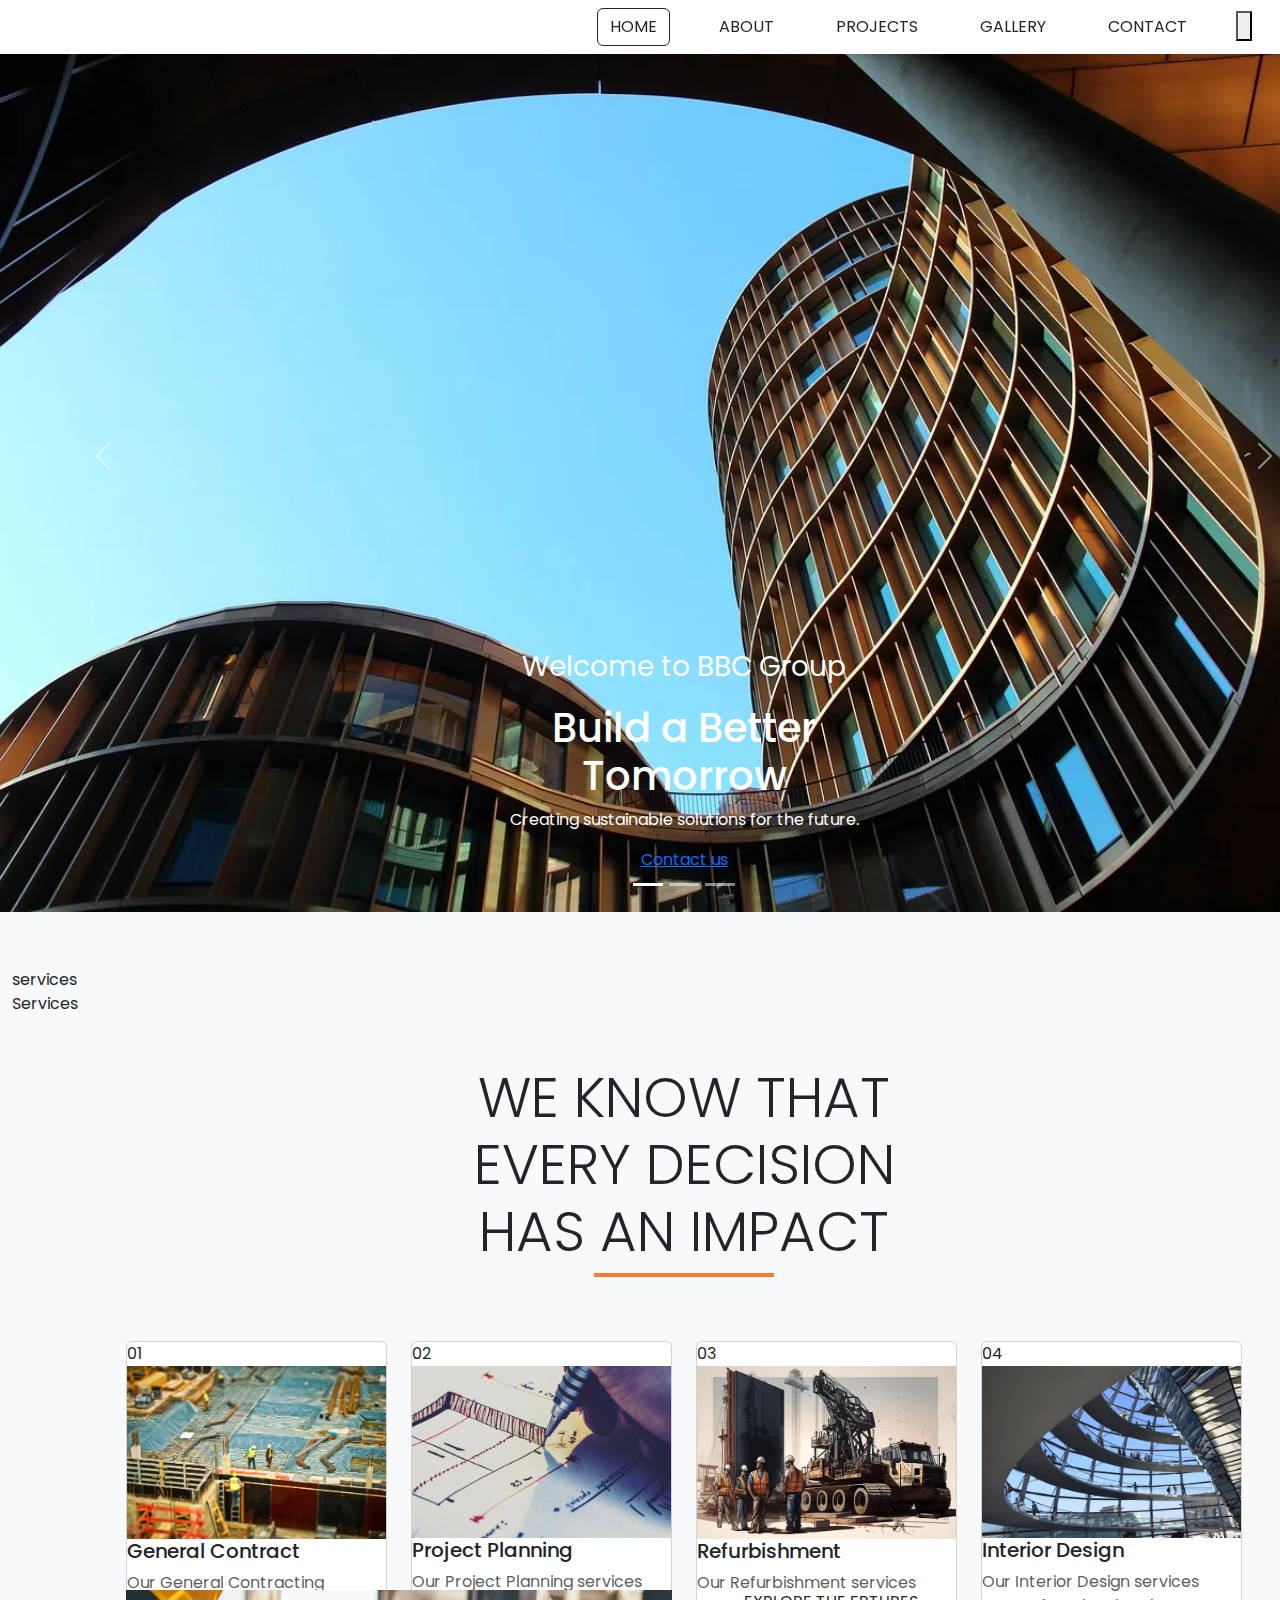
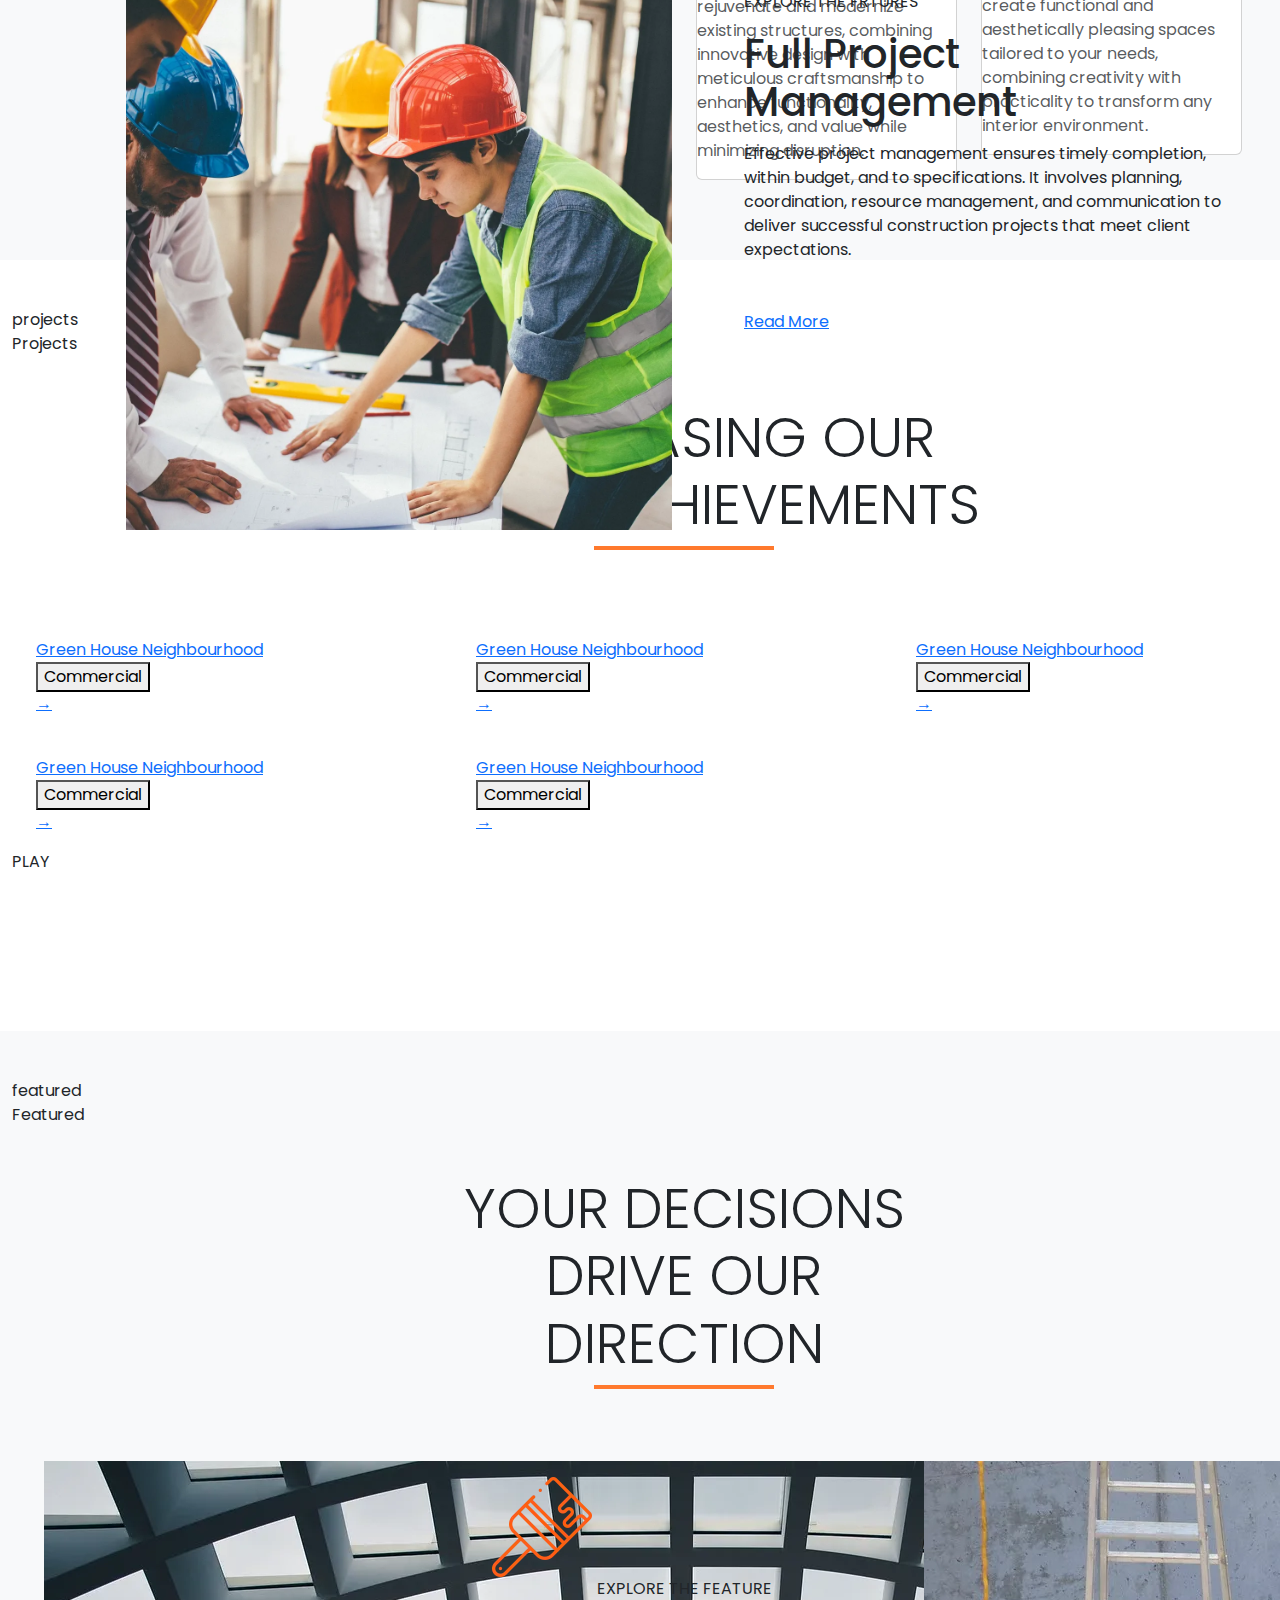
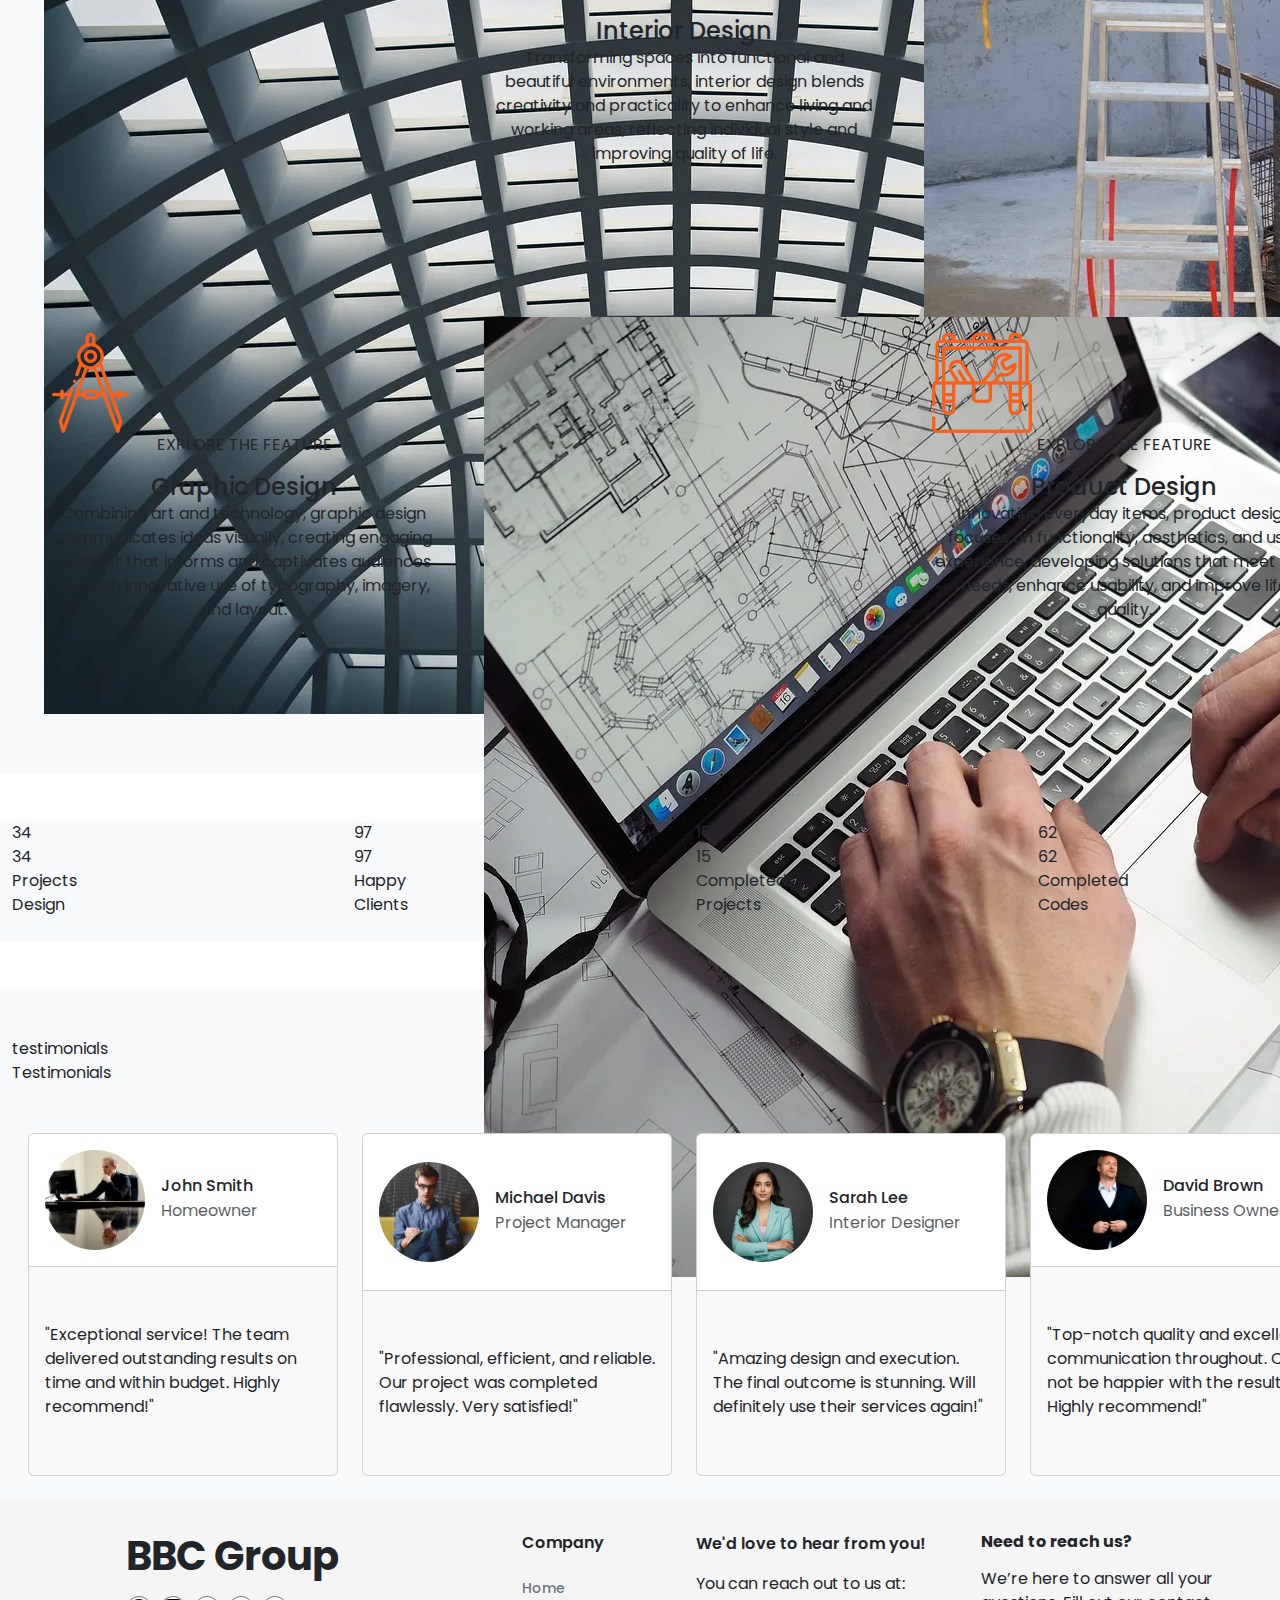
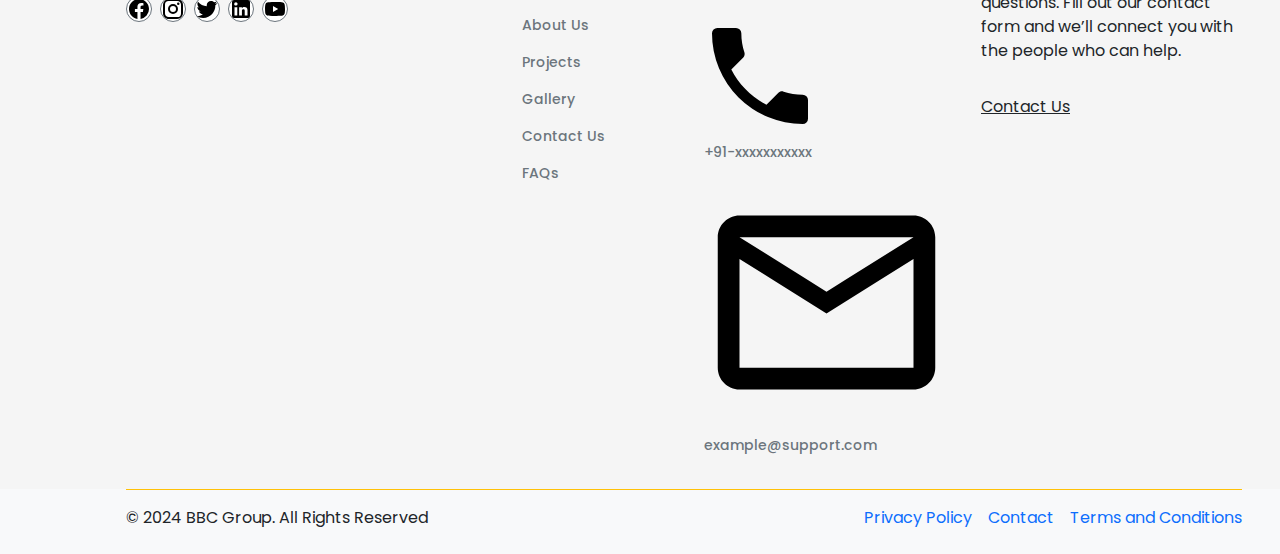
==== commit 743d4058: "Updated base" ====
--- a/site/index.html
+++ b/site/index.html
@@ -3,6 +3,7 @@
 
 <head>
 	<meta charset="utf-8" />
+	<base href="/bbc-group-dist/site/">
 	<link rel="icon" href="./favicon.png" />
 	<title>BBC Group</title>
 	<meta name="viewport" content="width=device-width, initial-scale=1" />
@@ -22,31 +23,34 @@
 	</style>
 
 	
+		<link href="./_app/immutable/assets/table.wAFIvDcN.css" rel="stylesheet">
 		<link href="./_app/immutable/assets/2.DLHAgC2b.css" rel="stylesheet">
-		<link href="./_app/immutable/assets/copy-rights.BT-Sqpv_.css" rel="stylesheet">
+		<link href="./_app/immutable/assets/copy-rights.HrcCOx8k.css" rel="stylesheet">
 		<link href="./_app/immutable/assets/parallax-carousel.DWh3EBbE.css" rel="stylesheet">
 		<link href="./_app/immutable/assets/testimonial-card.CKID3-k8.css" rel="stylesheet">
-		<link rel="modulepreload" href="./_app/immutable/entry/start.DTI0r8pU.js">
-		<link rel="modulepreload" href="./_app/immutable/chunks/entry.3ynoWcNL.js">
-		<link rel="modulepreload" href="./_app/immutable/chunks/scheduler.B1ILd6Yz.js">
-		<link rel="modulepreload" href="./_app/immutable/entry/app.DnwBtGMo.js">
-		<link rel="modulepreload" href="./_app/immutable/chunks/index.lifIyvsi.js">
-		<link rel="modulepreload" href="./_app/immutable/nodes/0.Cu1L1m-U.js">
-		<link rel="modulepreload" href="./_app/immutable/nodes/2.Dr2gUYsC.js">
-		<link rel="modulepreload" href="./_app/immutable/chunks/copy-rights.C8nCnMPf.js">
-		<link rel="modulepreload" href="./_app/immutable/chunks/stores.C-gaY5Oa.js">
-		<link rel="modulepreload" href="./_app/immutable/chunks/parallax-carousel.DA89EAH0.js">
-		<link rel="modulepreload" href="./_app/immutable/chunks/each.D6YF6ztN.js">
-		<link rel="modulepreload" href="./_app/immutable/chunks/underline.CAlttiHW.js">
-		<link rel="modulepreload" href="./_app/immutable/chunks/testimonial-card.COHS4b22.js">
+		<link rel="modulepreload" href="./_app/immutable/entry/start.DyXp-n3u.js">
+		<link rel="modulepreload" href="./_app/immutable/chunks/entry.pwrIfJwp.js">
+		<link rel="modulepreload" href="./_app/immutable/chunks/scheduler.BQt8dci4.js">
+		<link rel="modulepreload" href="./_app/immutable/entry/app.Dt2vEtmh.js">
+		<link rel="modulepreload" href="./_app/immutable/chunks/index.doDzWW4A.js">
+		<link rel="modulepreload" href="./_app/immutable/nodes/0.BWj0yiYD.js">
+		<link rel="modulepreload" href="./_app/immutable/chunks/table.svelte_svelte_type_style_lang.CZ_88cru.js">
+		<link rel="modulepreload" href="./_app/immutable/chunks/each.BsYVShv-.js">
+		<link rel="modulepreload" href="./_app/immutable/chunks/index.RahEMeWB.js">
+		<link rel="modulepreload" href="./_app/immutable/chunks/stores.C_AP-3Lq.js">
+		<link rel="modulepreload" href="./_app/immutable/nodes/2.5wuhkJwv.js">
+		<link rel="modulepreload" href="./_app/immutable/chunks/copy-rights.CNsrkvXR.js">
+		<link rel="modulepreload" href="./_app/immutable/chunks/parallax-carousel.DtLNGcAv.js">
+		<link rel="modulepreload" href="./_app/immutable/chunks/underline.DvICd_ZI.js">
+		<link rel="modulepreload" href="./_app/immutable/chunks/testimonial-card.BXGMkmQC.js">
 </head>
 
 <body data-sveltekit-preload-data="hover">
-	<div style="display: contents">  <section class="page-container svelte-2o8cnn" id="1723038456800" style="--navbarHeight:60px;"><section slot="container" style="--navbarHeight:60px;--drawerWidth:256px;" class=""><section class=""><div class="d-flex"> <div class="flex-grow-1"><div class="data-container svelte-1oyc6ti"><section>   <div class="parallax-container svelte-889ltt" style="--height:90vh"><div class="parallax-image svelte-889ltt" style="--scrollY: 0px;--scrollFactor:0.5;"><div id="carousel-71mipilo5" class="carousel slide full" data-bs-ride="carousel"><div class="carousel-indicators"><button type="button" data-bs-target="#carousel-71mipilo5" data-bs-slide-to="0" class="active" aria-current="true" aria-label="Slide 1"></button><button type="button" data-bs-target="#carousel-71mipilo5" data-bs-slide-to="1" class="" aria-current="false" aria-label="Slide 2"></button><button type="button" data-bs-target="#carousel-71mipilo5" data-bs-slide-to="2" class="" aria-current="false" aria-label="Slide 3"></button></div> <div class="full carousel-inner"><div class="full carousel-item active svelte-889ltt" data-bs-interval="3000"><img src="/images/home-slide1.webp" alt="Slide 0" style="object-fit: cover;" class="d-block full w-100"> <div class="carousel-caption d-none d-md-block text-left ms-96 me-60 svelte-889ltt"><div class="flex-start svelte-19qah21"><div class="svelte-19qah21"><p class="fs-3 fw-normal svelte-19qah21" data-svelte-h="svelte-ob1kbo">Welcome to BBC Group</p> <h1 class="slide-head svelte-19qah21" data-svelte-h="svelte-4la0uy">Build a Better <br> Tomorrow</h1> <p class="slide-text svelte-19qah21" data-svelte-h="svelte-prpba3">Creating sustainable solutions for the future.</p> <a href="/contact" class="slide-button svelte-19qah21" data-svelte-h="svelte-1xgp5jo">Contact us
+	<div style="display: contents">    <div id="portal-dialogs"></div> <div id="portal-offcanvas"></div> <div id="portal-toasts" class="toast-container"></div> <section class="page-container svelte-2o8cnn" id="1723038816903" style="--navbarHeight:60px;"><section slot="container" style="--navbarHeight:60px;--drawerWidth:256px;" class=""><section class=""><div class="d-flex"> <div class="flex-grow-1"><div class="data-container svelte-1oyc6ti"><section>   <div class="parallax-container svelte-889ltt" style="--height:90vh"><div class="parallax-image svelte-889ltt" style="--scrollY: 0px;--scrollFactor:0.5;"><div id="carousel-spffm4loy" class="carousel slide full" data-bs-ride="carousel"><div class="carousel-indicators"><button type="button" data-bs-target="#carousel-spffm4loy" data-bs-slide-to="0" class="active" aria-current="true" aria-label="Slide 1"></button><button type="button" data-bs-target="#carousel-spffm4loy" data-bs-slide-to="1" class="" aria-current="false" aria-label="Slide 2"></button><button type="button" data-bs-target="#carousel-spffm4loy" data-bs-slide-to="2" class="" aria-current="false" aria-label="Slide 3"></button></div> <div class="full carousel-inner"><div class="full carousel-item active svelte-889ltt" data-bs-interval="3000"><img src="/images/home-slide1.webp" alt="Slide 0" style="object-fit: cover;" class="d-block full w-100"> <div class="carousel-caption d-none d-md-block text-left ms-96 me-60 svelte-889ltt"><div class="flex-start svelte-19qah21"><div class="svelte-19qah21"><p class="fs-3 fw-normal svelte-19qah21" data-svelte-h="svelte-ob1kbo">Welcome to BBC Group</p> <h1 class="slide-head svelte-19qah21" data-svelte-h="svelte-4la0uy">Build a Better <br> Tomorrow</h1> <p class="slide-text svelte-19qah21" data-svelte-h="svelte-prpba3">Creating sustainable solutions for the future.</p> <a href="/contact" class="slide-button svelte-19qah21" data-svelte-h="svelte-1xgp5jo">Contact us
 						<span class="arrow svelte-19qah21"></span></a></div></div> </div> </div><div class="full carousel-item  svelte-889ltt" data-bs-interval="3000"><img src="/images/home-slide4.webp" alt="Slide 1" style="object-fit: cover;" class="d-block full w-100"> <div class="carousel-caption d-none d-md-block text-left ms-96 me-60 svelte-889ltt"><div class="flex-start svelte-19qah21"><div class="svelte-19qah21"><p class="fs-3 fw-normal svelte-19qah21" data-svelte-h="svelte-ob1kbo">Welcome to BBC Group</p> <h1 class="slide-head svelte-19qah21" data-svelte-h="svelte-bdjlrm">Building dreams with <br>
 						precision and excellence</h1> <p class="slide-text svelte-19qah21" data-svelte-h="svelte-1x38w60">We specialize in turning visions into reality.</p> <a href="/contact" class="slide-button svelte-19qah21" data-svelte-h="svelte-1xgp5jo">Contact us
 						<span class="arrow svelte-19qah21"></span></a></div></div> </div> </div><div class="full carousel-item  svelte-889ltt" data-bs-interval="3000"><img src="/images/home-slide3.webp" alt="Slide 2" style="object-fit: cover;" class="d-block full w-100"> <div class="carousel-caption d-none d-md-block text-left ms-96 me-60 svelte-889ltt"><div class="flex-start svelte-19qah21"><div class="svelte-19qah21"><p class="fs-3 fw-normal svelte-19qah21" data-svelte-h="svelte-ob1kbo">Welcome to BBC Group</p> <h1 class="slide-head svelte-19qah21" data-svelte-h="svelte-v1c895">Building Your Dreams, <br> One Brick at a Time</h1> <p class="slide-text my-60 svelte-19qah21" data-svelte-h="svelte-nm8q43">Innovative designs tailored to meet your unique vision and needs.</p> <a href="/contact" class="slide-button svelte-19qah21" data-svelte-h="svelte-1xgp5jo">Contact us
-						<span class="arrow svelte-19qah21"></span></a></div></div> </div> </div></div> <button class="carousel-control-prev" type="button" data-bs-target="#carousel-71mipilo5" data-bs-slide="prev"><span class="carousel-control-prev-icon" aria-hidden="true"></span> <span class="visually-hidden" data-svelte-h="svelte-qask56">Previous</span></button> <button class="carousel-control-next" type="button" data-bs-target="#carousel-71mipilo5" data-bs-slide="next"><span class="carousel-control-next-icon" aria-hidden="true"></span> <span class="visually-hidden" data-svelte-h="svelte-rxnqoe">Next</span></button></div></div> </div></section> <section><section class="our-story bg-light py-2"><div class="container-fluid"><div class="row justify-content-center" data-svelte-h="svelte-junww4"><div class="col-12 mt-5"><div class="services-container position-relative"><div class="services-back  svelte-rzk60w">services</div> <div class="services  svelte-rzk60w">Services</div></div></div></div> <div class="row justify-content-center mt-5"><div class="col-12 text-center"><h1 class="display-4 font-weight-bold text-uppercase" data-svelte-h="svelte-1uqxr26">WE KNOW THAT <br> EVERY DECISION <br>HAS AN IMPACT</h1> <div class="d-flex justify-content-center"><hr style="width:180px;border-top: 4px solid #FF792D;opacity:1; margin-top:0px;"></div></div></div> <div><div class="container my-5" data-svelte-h="svelte-1phats1"><div class="row"><div class="col-md-3 col-12 mb-4"><div class="card position-relative svelte-n0nry8"><div class="card-number svelte-n0nry8">01</div> <img src="/images/home-service-01.webp" alt="Icon" class="svelte-n0nry8"> <div class="card-content svelte-n0nry8"><h5 class="font-weight-bold">General Contract</h5> <p class="text-muted">Our General Contracting services ensure seamless project execution from start to finish, with a focus on quality, safety, and timely delivery.</p></div></div></div> <div class="col-md-3 col-12 mb-4"><div class="card position-relative svelte-n0nry8"><div class="card-number svelte-n0nry8">02</div> <img src="/images/home-service-02.webp" alt="Icon" class="svelte-n0nry8"> <div class="card-content svelte-n0nry8"><h5 class="font-weight-bold">Project Planning</h5> <p class="text-muted">Our Project Planning services provide comprehensive scheduling, resource allocation, and risk management, ensuring every project is completed efficiently, on time, and within budget.</p></div></div></div> <div class="col-md-3 col-12 mb-4"><div class="card position-relative svelte-n0nry8"><div class="card-number svelte-n0nry8">03</div> <img src="/images/home-service-03.webp" alt="Icon" class="svelte-n0nry8"> <div class="card-content svelte-n0nry8"><h5 class="font-weight-bold">Refurbishment</h5> <p class="text-muted">Our Refurbishment services rejuvenate and modernize existing structures, combining innovative design with meticulous craftsmanship to enhance functionality, aesthetics, and value while minimizing disruption.</p></div></div></div> <div class="col-md-3 col-12 mb-4"><div class="card position-relative svelte-n0nry8"><div class="card-number svelte-n0nry8">04</div> <img src="/images/home-service-04.webp" alt="Icon" class="svelte-n0nry8"> <div class="card-content svelte-n0nry8"><h5 class="font-weight-bold">Interior Design</h5> <p class="text-muted">Our Interior Design services create functional and aesthetically pleasing spaces tailored to your needs, combining creativity with practicality to transform any interior environment.</p></div></div></div></div> </div></div></div> </section></section> <section><section class="project-section position-relative my-96" data-svelte-h="svelte-1woyig6"><div class="bg-overlay svelte-1jm8uwi"></div> <div class="full d-flex align-items-center position-absolute w-100 h-100 svelte-1jm8uwi"><div class="container"><div class="row"><div class="col-md-6"><img src="/images/office1.webp" class="img-fluid" alt="Officeimage" style="width:100%; height:60vh; object-fit: cover; overflow: hidden;"></div> <div class="col-md-6 col-12"><div class="ps-4 ps-md-5"><p class="mt-md-0 mt-4">EXPLORE THE FRTURES</p> <h1>Full Project Management</h1> <p class="mt-3 mb-5">Effective project management ensures timely completion, within budget, and to
+						<span class="arrow svelte-19qah21"></span></a></div></div> </div> </div></div> <button class="carousel-control-prev" type="button" data-bs-target="#carousel-spffm4loy" data-bs-slide="prev"><span class="carousel-control-prev-icon" aria-hidden="true"></span> <span class="visually-hidden" data-svelte-h="svelte-qask56">Previous</span></button> <button class="carousel-control-next" type="button" data-bs-target="#carousel-spffm4loy" data-bs-slide="next"><span class="carousel-control-next-icon" aria-hidden="true"></span> <span class="visually-hidden" data-svelte-h="svelte-rxnqoe">Next</span></button></div></div> </div></section> <section><section class="our-story bg-light py-2"><div class="container-fluid"><div class="row justify-content-center" data-svelte-h="svelte-junww4"><div class="col-12 mt-5"><div class="services-container position-relative"><div class="services-back  svelte-rzk60w">services</div> <div class="services  svelte-rzk60w">Services</div></div></div></div> <div class="row justify-content-center mt-5"><div class="col-12 text-center"><h1 class="display-4 font-weight-bold text-uppercase" data-svelte-h="svelte-1uqxr26">WE KNOW THAT <br> EVERY DECISION <br>HAS AN IMPACT</h1> <div class="d-flex justify-content-center"><hr style="width:180px;border-top: 4px solid #FF792D;opacity:1; margin-top:0px;"></div></div></div> <div><div class="container my-5" data-svelte-h="svelte-1phats1"><div class="row"><div class="col-md-3 col-12 mb-4"><div class="card position-relative svelte-n0nry8"><div class="card-number svelte-n0nry8">01</div> <img src="/images/home-service-01.webp" alt="Icon" class="svelte-n0nry8"> <div class="card-content svelte-n0nry8"><h5 class="font-weight-bold">General Contract</h5> <p class="text-muted">Our General Contracting services ensure seamless project execution from start to finish, with a focus on quality, safety, and timely delivery.</p></div></div></div> <div class="col-md-3 col-12 mb-4"><div class="card position-relative svelte-n0nry8"><div class="card-number svelte-n0nry8">02</div> <img src="/images/home-service-02.webp" alt="Icon" class="svelte-n0nry8"> <div class="card-content svelte-n0nry8"><h5 class="font-weight-bold">Project Planning</h5> <p class="text-muted">Our Project Planning services provide comprehensive scheduling, resource allocation, and risk management, ensuring every project is completed efficiently, on time, and within budget.</p></div></div></div> <div class="col-md-3 col-12 mb-4"><div class="card position-relative svelte-n0nry8"><div class="card-number svelte-n0nry8">03</div> <img src="/images/home-service-03.webp" alt="Icon" class="svelte-n0nry8"> <div class="card-content svelte-n0nry8"><h5 class="font-weight-bold">Refurbishment</h5> <p class="text-muted">Our Refurbishment services rejuvenate and modernize existing structures, combining innovative design with meticulous craftsmanship to enhance functionality, aesthetics, and value while minimizing disruption.</p></div></div></div> <div class="col-md-3 col-12 mb-4"><div class="card position-relative svelte-n0nry8"><div class="card-number svelte-n0nry8">04</div> <img src="/images/home-service-04.webp" alt="Icon" class="svelte-n0nry8"> <div class="card-content svelte-n0nry8"><h5 class="font-weight-bold">Interior Design</h5> <p class="text-muted">Our Interior Design services create functional and aesthetically pleasing spaces tailored to your needs, combining creativity with practicality to transform any interior environment.</p></div></div></div></div> </div></div></div> </section></section> <section><section class="project-section position-relative my-96" data-svelte-h="svelte-1woyig6"><div class="bg-overlay svelte-1jm8uwi"></div> <div class="full d-flex align-items-center position-absolute w-100 h-100 svelte-1jm8uwi"><div class="container"><div class="row"><div class="col-md-6"><img src="/images/office1.webp" class="img-fluid" alt="Officeimage" style="width:100%; height:60vh; object-fit: cover; overflow: hidden;"></div> <div class="col-md-6 col-12"><div class="ps-4 ps-md-5"><p class="mt-md-0 mt-4">EXPLORE THE FRTURES</p> <h1>Full Project Management</h1> <p class="mt-3 mb-5">Effective project management ensures timely completion, within budget, and to
 							specifications. It involves planning, coordination, resource management, and
 							communication to deliver successful construction projects that meet client
 							expectations.</p> <a href="/contact" class="read-button svelte-1jm8uwi">Read More
@@ -61,7 +65,7 @@
 			
 			<script>
 				{
-					__sveltekit_jrdjlr = {
+					__sveltekit_eh7i1o = {
 						base: new URL(".", location).pathname.slice(0, -1)
 					};
 
@@ -70,8 +74,8 @@
 					const data = [null,null];
 
 					Promise.all([
-						import("./_app/immutable/entry/start.DTI0r8pU.js"),
-						import("./_app/immutable/entry/app.DnwBtGMo.js")
+						import("./_app/immutable/entry/start.DyXp-n3u.js"),
+						import("./_app/immutable/entry/app.Dt2vEtmh.js")
 					]).then(([kit, app]) => {
 						kit.start(app, element, {
 							node_ids: [0, 2],
--- a/site/_app/immutable/assets/table.wAFIvDcN.css
+++ b/site/_app/immutable/assets/table.wAFIvDcN.css
@@ -0,0 +1 @@
+@charset "UTF-8";.accordion-item.svelte-by56bu{border:none}.accordion-button.svelte-by56bu{background-color:#fff;border:none;box-shadow:none}.accordion-button.svelte-by56bu:not(.collapsed){color:#333;box-shadow:none}svg.svelte-z4mprv{vertical-align:middle}input[type=search].svelte-xsphyy{outline:none;border:none;border-radius:25px;padding:8px 16px}.badge-search.svelte-tyefrm{background-color:var(--badgeColor);top:var(--badgePositionTop);left:var(--badgePositionLeft)}label{color:#585858}.btn-xs{padding:.115rem .25rem;font-size:.675rem}.dropdown-item{padding:.5rem 1rem}.dropdown-item.active,.dropdown-item:active{color:#333;background-color:transparent}.rbt-aux .rbt-close{border:none!important;background:none!important}.dropdown-menu{border:none!important;border-radius:4px!important;box-shadow:0 2px 4px -1px #0003,0 4px 5px #00000024,0 1px 10px #0000001f!important}.dropdown-menu span{padding:4px 12px}.dropdown-item{display:flex;align-items:center}.dropdown-item span{padding:0 12px}.modal-content{border:none!important;border-radius:4px!important}.modal-dialog-scrollable .modal-content>form{position:relative;display:flex;flex-direction:column;width:100%}.modal-dialog-scrollable .modal-content>form{max-height:100%;overflow:hidden}.card{border:0!important;-webkit-box-shadow:0 .125rem .25rem rgba(0,0,0,.08)!important;box-shadow:0 .125rem .25rem #00000014!important}.offcanvas-backdrop.show{opacity:0!important}.list-group-item{border:none!important}table.datatable{border-collapse:collapse}.datatable.table>:not(:last-child)>:last-child>*{border-bottom-color:#d1d2d5}.datatable.table-hover>tbody>tr:hover{--bs-table-accent-bg: #f9f9f9 !important}.datatable thead{background-color:#f5f5f5}.datatable thead th{font-weight:400;color:gray;padding:8px 16px!important}.datatable tbody td{padding:4px 16px!important}table.datatable-sm{border-collapse:collapse}.table.datatable-sm>:not(:last-child)>:last-child>*{border-bottom-color:#d1d2d5}.datatable-sm.table-hover>tbody>tr:hover{--bs-table-accent-bg: #f9f9f9 !important}.datatable-sm thead{background-color:#f5f5f5}.datatable-sm thead th{font-weight:400;color:gray;padding:6px 8px!important;font-size:13px!important}.datatable-sm tbody td{padding:4px 8px!important;font-size:13px!important}.datatable-sm tbody td .btn{padding:.5px 4px;line-height:.6;color:gray;border:1px solid #dee2e6;height:16px}.datatable-sm input{font-size:13px;padding:1px 8px;line-height:1;min-height:18px}.toast-container{position:fixed!important;bottom:56px!important;left:50%!important;-webkit-transform:translateX(-50%)!important;transform:translate(-50%)!important;padding:1.5rem!important;z-index:1070!important}.dropdown-menu{font-size:.875rem!important}.modal-backdrop.show{opacity:.15}.modal-header{border-bottom:none}.modal-footer{border-top:none}.modal-content{box-shadow:0 0 2rem #0003,0 1rem 1rem #00000026}@media (max-width: 576px){.modal-content{margin:0 2.5rem}.modal-fullscreen>.modal-content{margin:0}}.btn-none{padding:0;outline:none;border:none;background-color:transparent}.btn-none :focus{outline:none}.modal-fullscreen .modal-content form{height:100%;display:flex;flex-direction:column}.dropdown-item{white-space:unset}.active{background-color:var(--bs-primary-bg-subtle)}.form-control-fill{border:none;background-color:var(--bs-tertiary-bg);transition:background-color ease-in-out .3s}.form-control-fill:focus{border:none;background-color:var(--bs-secondary-bg)}.form-control-underline{border:none;border-bottom:var(--bs-border-width) var(--bs-border-style) var(--bs-border-color);border-radius:0}.form-control-underline:focus{border-color:var(--bs-primary)}.placeholder{background-color:#d1d1d1}.btn{padding-left:16px;padding-right:16px}.dropdown-menu{max-height:480px;overflow-y:auto}.btn.disabled,.btn:disabled,fieldset:disabled .btn{border-color:transparent}.xx-large,.fs-xx-large{font-size:xx-large}.x-large,.fs-x-large{font-size:x-large}.large,.fs-large{font-size:large}.medium,.fs-medium{font-size:medium}.small,.fs-small{font-size:small}.smaller,.fs-smaller{font-size:smaller}.x-small,.fs-x-small{font-size:x-small}.xx-small,.fs-xx-small{font-size:xx-small}.btn-white{background-color:#fff}.btn-light{--bs-btn-hover-bg: #f5f5f5;--bs-btn-hover-border-color: #d3d4d5}.dropdown-menu{max-height:50vh}.modal-body .dropdown-menu{--bs-dropdown-zindex: 2000}html,body{--bs-body-font-size: .875rem;width:100%;height:100%;padding:0;margin:0;font-family:-apple-system,BlinkMacSystemFont,Segoe UI,Roboto,Oxygen,Ubuntu,Cantarell,Fira Sans,Droid Sans,Helvetica Neue,sans-serif;background-color:#fff;overscroll-behavior:contain}.full{width:100%;height:100%}.full-w,.full-width{width:100%}.full-h,.full-height{height:100%}.full-v,.full-viewport{width:100vw;height:100vh}.boldest{font-weight:900}.bolder{font-weight:bolder}.bold{font-weight:700}.small{font-size:small}.smaller{font-size:smaller}.smallest{font-size:xx-small}.bg-f5{background-color:#f5f5f5}.f5{color:#f5f5f5}.white{color:#fff}.required:after{inset:unset!important;content:" *"!important;color:var(--bs-danger)}.ellipsis{overflow:hidden;text-overflow:ellipsis;white-space:nowrap}.ellipsis-2{overflow:hidden;text-overflow:ellipsis;white-space:nowrap;line-clamp:2;-webkit-line-clamp:2}.list-item{min-height:48px}.list-item:hover{background-color:#f8f9fa;cursor:pointer}.cropper-container{width:100%!important;height:100%!important}.pointer{cursor:pointer}.grey{color:gray}.light-grey{color:#b5b5b5}.top-navbar{display:flex;flex-wrap:nowrap;align-items:stretch;position:sticky;left:0;top:0;right:0;height:80px;padding-left:8px;padding-right:8px;background-color:#fff;z-index:3;position:fixed;box-shadow:0 .125rem .25rem #00000013;transition:height .3s ease-in-out,background-color .3s ease-in-out,top .3s ease-in-out;-webkit-transition:height .3s ease-in-out,background-color .3s ease-in-out,top .3s ease-in-out}.top-navbar>.btn:disabled{opacity:1}.navbar-item{display:flex;align-items:center;flex-wrap:nowrap;height:100%}.navbar-item a,.navbar-item button,.navbar-item .item{display:flex;align-items:center;flex-wrap:nowrap;height:100%;text-decoration:none;background-color:#0000;outline:none;border:none;color:#555;padding-left:8px;padding-right:8px}.navbar-item:hover{background-color:#f5f5f5;transition:background-color ease-in-out .5s;-webkit-transition:background-color ease-in-out .5s}.flex-center{height:100%;width:100%;display:flex;justify-content:center;align-items:center}.p-60{padding:60px}.py-60{padding-top:60px;padding-bottom:60px}.px-60{padding-left:60px;padding-right:60px}.ps-60{padding-left:60px}.pt-60{padding-top:60px}.pe-60{padding-right:60px}.pb-60{padding-bottom:60px}.ms-60{margin-left:60px}.me-60{margin-right:60px}.mt-60{margin-top:60px}.mb-60{margin-bottom:60px}.my-60{margin-top:60px;margin-bottom:60px}.mx-60{margin-left:60px;margin-right:60px}.m-60{margin:60px}.p-96{padding:96px}.py-96{padding-top:96px;padding-bottom:96px}.px-96{padding-left:96px;padding-right:96px}.ps-96{padding-left:96px}.pt-96{padding-top:96px}.pe-96{padding-right:96px}.pb-96{padding-bottom:96px}.ms-96{margin-left:96px}.me-96{margin-right:96px}.mt-96{margin-top:96px}.mb-96{margin-bottom:96px}.my-96{margin-top:96px;margin-bottom:96px}.mx-96{margin-left:96px;margin-right:96px}.m-96{margin:96px}.line-break{white-space:pre}.max-width-600{max-width:600px}.max-width-700{max-width:700px}.max-width-800{max-width:800px}.max-width-900{max-width:900px}.data-section{min-height:calc(100vh - 200px)}.pre,.pre-wrap{white-space:pre-wrap}.pre-line{white-space:pre-line}.no-select{-webkit-touch-callout:none;-webkit-user-select:none;-khtml-user-select:none;-moz-user-select:none;-ms-user-select:none;user-select:none}.text-brand{font-family:Russo One,sans-serif}.left-panel-container{width:100%;max-width:256px}.flex-end{display:flex;align-items:center;justify-content:end}.flex-center{display:flex;align-items:center;justify-content:center}.flex-start{display:flex;align-items:center;justify-content:start}.flex-align-center{display:flex;align-items:center}.flex-align-start{display:flex;align-items:start}.flex-align-end{display:flex;align-items:end}.full-w,.width-100{width:100%}.full-h,.height-100{height:100%}.sticky-top{position:sticky;top:0;z-index:1}.sticky-top-60{position:sticky;top:60px;z-index:1}.sticky-bottom{position:sticky;bottom:0}.sticky-bottom-60{position:sticky;bottom:60px}̦̦ .data-section{min-height:calc(100vh - 201px)}@keyframes ripple-effect{0%{opacity:1;transform:scale(0)}to{opacity:0;transform:scale(4)}}.ripple-container{position:relative;overflow:hidden;display:inline-block}.ripple{position:absolute;border-radius:50%;transform:scale(0);animation:ripple-effect .5s linear;background-color:var(--ripple-color)}.backdrop.svelte-1pf5sg8{background-color:#00000026;-webkit-backdrop-filter:blur(1px);backdrop-filter:blur(1px)}.virtual-list-container.svelte-1tqqwex{height:100%;overflow-y:auto;-webkit-overflow-scrolling:touch}.virtual-list-contents.svelte-1tqqwex{overflow-y:hidden;padding-top:var(--paddingTop);padding-bottom:var(--paddingBottom);height:var(--contentHeight)}.virtual-list-row.svelte-1tqqwex{width:100%}.dowpdown-list-container.svelte-17xhxf{height:var(--height);overflow-y:auto}.dropdown-menu.svelte-n0c5lh{min-width:100%;width:var(--width);height:var(--height)}.btn-dropdown.svelte-n0c5lh{overflow-y:hidden;width:100%}.dropdown-placeholder.svelte-n0c5lh{color:#585c5e;font-size:1rem}.dropdown-placeholder-sm.svelte-n0c5lh{font-size:.875rem}.dropdown-placeholder-lg.svelte-n0c5lh{font-size:1.25rem}.dropdown-icon.svelte-n0c5lh{min-width:24px;color:#777}.password.svelte-xwngzb{z-index:0!important}.dial-code-btn.svelte-1nmyr76{background-color:#fff;border:1px solid #ced4da;border-radius:.25rem}textarea.svelte-uemiw8{resize:none}.search-input.svelte-16kzf6z.svelte-16kzf6z{background-color:#f3f4f5;padding:8px 16px;border-radius:15px;width:100%;border:none}.search-input.svelte-16kzf6z.svelte-16kzf6z:focus{outline:none}.list-container.svelte-16kzf6z.svelte-16kzf6z{height:340px;overflow-y:auto}.list-container.svelte-16kzf6z div.svelte-16kzf6z{margin:0;padding:0}.list-container.svelte-16kzf6z div button.svelte-16kzf6z{list-style:none;margin:0;padding:8px 16px;cursor:pointer;width:100%;outline:none;border:none;background-color:unset;text-align:left}.list-container.svelte-16kzf6z div button .title.svelte-16kzf6z{overflow:hidden;text-overflow:ellipsis;white-space:nowrap}.list-container.svelte-16kzf6z div button .subtitle.svelte-16kzf6z{color:#6c757d;font-size:small;overflow:hidden;text-overflow:ellipsis;white-space:nowrap}.list-container.svelte-16kzf6z div button.svelte-16kzf6z:hover,.list-container.svelte-16kzf6z div button.svelte-16kzf6z:focus{background-color:#f5f5f5}img.svelte-cnyn1y{display:block;max-width:100%}.toast.svelte-a1eky1{display:flex;align-items:center;width:unset;min-width:32px;max-width:512%;color:#000;min-height:43.5px;max-height:128px;overflow:hidden;background-color:#ffffffe6;border:none;font-size:small;pointer-events:auto;background-clip:padding-box;box-shadow:0 1rem 1rem #00000040;border-radius:50px;padding:0 8px}.toast.info.svelte-a1eky1{background-color:#fff}.toast.warn.svelte-a1eky1{background-color:#ffb300}.toast.success.svelte-a1eky1{background-color:#0d6efd;color:#fff}.toast.danger.svelte-a1eky1{background-color:#dc3545;color:#fff}.btn-close.svelte-a1eky1{color:#fff!important;opacity:.8!important}.btn-close.svelte-a1eky1:hover{opacity:1!important}.modal-body.svelte-sdptk3{min-height:50vh}.offcanvas.svelte-1uxi761{background-color:transparent;border:none}.offcanvas-layout.svelte-1uxi761{display:flex;justify-content:center;height:100%}.offcanvas-inner.svelte-1uxi761{width:100%;max-width:512px;height:100%}.content-area.svelte-1uxi761{background-color:#fff;border:1px solid #ffffff;border-top-left-radius:25px;border-top-right-radius:25px;height:100%;box-shadow:0 0 3rem #00000040}.offcanvas-dragger-layout.svelte-1uxi761{display:flex;justify-content:center}.dragger.svelte-1uxi761{height:4px;width:48px;background-color:#f1f1f1;border-radius:50rem;margin-bottom:1rem;margin-top:.5rem}.offcanvas.svelte-1v1vpmn{border:none;box-shadow:0 0 3rem #00000040}.swiper.svelte-1msvcd4{margin-left:0;margin-right:0}.swiper-slide.svelte-1msvcd4{width:fit-content}.tag.svelte-1msvcd4{border:1px solid #f1f1f1;border-radius:25px;background-color:#fff;padding:4px 12px;font-size:small;cursor:pointer;transition:background-color .5s;--webkit-transition:background-color .5s}.tag.svelte-1msvcd4:hover{background-color:#f5f5f5}.line-font-color.svelte-knm1pw{background-color:#000;height:4px}input.svelte-knm1pw{opacity:0;width:0px;height:0px}td.svelte-1ggxhw8{vertical-align:top}td.svelte-1ggxhw8:nth-child(2){padding:0 16px}.scroller.svelte-1qkd7bi{overflow-y:auto;height:100%;width:100%}.fab-button-container.svelte-jx4eup{background-color:transparent;display:flex;align-items:center;position:fixed;bottom:0;left:0;right:0;padding:16px;z-index:1}.fab-button.svelte-jx4eup{box-shadow:.25rem .5rem 2rem #0000007f}.pill.svelte-jx4eup{border-radius:25%}.bottom.svelte-jx4eup{bottom:0;top:unset}.top.svelte-jx4eup{bottom:unset;top:0}.start.svelte-jx4eup{justify-content:start}.end.svelte-jx4eup{justify-content:end}.center.svelte-jx4eup{justify-content:center}.circle.svelte-jx4eup{border-radius:50%;display:flex;align-items:center;justify-content:center;padding:0}.circle-md.svelte-jx4eup{width:48px;height:48px}.circle-lg.svelte-jx4eup{width:56px;height:56px}.circle-sm.svelte-jx4eup{width:32px;height:32px}.grid.svelte-2woh6m{display:grid;width:100%;height:100%}.grid-item.svelte-2woh6m{width:100%;height:100%}img.svelte-1v2zu7y{max-width:100%;max-height:100%;background-color:#f1f1f1;transition:opacity ease-in-out 1s;-webkit-transition:opacity ease-in-out 1s}.loading.svelte-1o00c1j.svelte-1o00c1j{display:block;position:fixed;top:0;left:0;z-index:1055;width:100%;height:100%;overflow-x:hidden;overflow-y:auto;outline:0}.loading.svelte-1o00c1j .loading-container.svelte-1o00c1j{width:100%;height:100%}.page-container.svelte-2o8cnn{padding-top:var(--navbarHeight)}.top-navbar.svelte-m366iu{position:fixed;top:0;left:0;background-color:var(--bgColor)}.blur.svelte-m366iu{-webkit-backdrop-filter:var(--blur);backdrop-filter:var(--blur)}.navbar-fixed.svelte-m366iu{height:var(--navbarHeight)}.subtitle.svelte-m366iu{line-height:1;font-size:smaller;color:gray}.title.svelte-m366iu{font-weight:bolder;text-transform:uppercase;color:var(--bs-primary)}.title-container.svelte-m366iu{text-align:left;line-height:1}.drawer-container.svelte-1oyc6ti{width:var(--drawerWidth);min-width:var(--drawerWidth);height:calc(100vh - var(--navbarHeight));position:sticky;overflow-y:auto;top:var(--navbarHeight)}.data-container.svelte-1oyc6ti{min-width:0}.drawer.svelte-1lgv62o{min-height:100%;background-color:#fff}.arrow.svelte-1lgv62o{width:14px}.swiper.svelte-1irod0p{width:100%;height:300px}.stepper-header-row.svelte-hdoqoa.svelte-hdoqoa{align-items:center;justify-content:space-between;flex-wrap:nowrap;display:flex}.stepper-header.svelte-hdoqoa.svelte-hdoqoa{outline:none;cursor:pointer;position:relative;box-sizing:content-box;-webkit-tap-highlight-color:transparent;display:flex;height:48px;overflow:hidden;align-items:center;padding:0 24px}.stepper-header.svelte-hdoqoa.svelte-hdoqoa:hover{background-color:#0000000d;transition:background-color ease-in-out .3s}.stepper-icon.svelte-hdoqoa.svelte-hdoqoa{border-radius:50%;height:24px;width:24px;background-color:#0000008a;color:#fff;margin-right:8px;flex:none;position:relative}.stepper-icon.svelte-hdoqoa .svelte-hdoqoa{position:absolute;top:50%;left:50%;transform:translate(-50%,-50%)}.stepper-line.svelte-hdoqoa.svelte-hdoqoa{border-top-width:1px;border-top-style:solid;flex:auto;height:0;margin:0 -16px;min-width:16px;border-top-color:#0000001f}.stepper-label.svelte-hdoqoa.svelte-hdoqoa{color:#000000de;display:inline-block;white-space:nowrap;overflow:hidden;text-overflow:ellipsis;min-width:50px;vertical-align:middle}.stepper-label.svelte-hdoqoa div.svelte-hdoqoa{text-overflow:ellipsis;overflow:hidden}.error.svelte-hdoqoa.svelte-hdoqoa{background-color:#dc3545}.darty.svelte-hdoqoa.svelte-hdoqoa{background-color:#0d6efd}.success.svelte-hdoqoa.svelte-hdoqoa{background-color:#198754}.action.svelte-1903url.svelte-1903url{text-align:end}.action.svelte-1903url button.svelte-1903url{padding:0 4px!important}.list-item.svelte-1903url.svelte-1903url{width:100%;padding:4px 16px;margin:2px 0;border:none;background-color:unset;text-align:left;outline:none;display:flex;align-items:center;overflow-x:hidden}.list-item.svelte-1903url button.svelte-1903url{border:none;background-color:unset;text-align:left;outline:none}.list-item.svelte-1903url.svelte-1903url:hover,.list-item.svelte-1903url.svelte-1903url:focus{background-color:#f5f5f5}
--- a/site/_app/immutable/assets/copy-rights.HrcCOx8k.css
+++ b/site/_app/immutable/assets/copy-rights.HrcCOx8k.css
@@ -0,0 +1 @@
+.active.svelte-1aa62bx{color:#f60!important;border-bottom:4px solid #ff6600!important}.btn-nav-link.svelte-1aa62bx{border-radius:0;border:none;text-decoration:none;color:#333;font-size:large}.btn-nav-link.svelte-1aa62bx:hover{color:#f60}.icon-btn.svelte-1aa62bx{background-color:#f60;border:none;border-radius:50%;color:#fff;padding:.5rem}.btn-nav-link.svelte-1aa5jot:hover{color:#f60!important}.contact-us-btn.svelte-1aa5jot{background-color:#f60;color:#fff;border-radius:50px;padding:10px 20px;font-weight:700;display:inline-block;text-decoration:none}.contact-us-btn.svelte-1aa5jot:hover{background-color:#ff8533;color:#fff}.custom-link.svelte-1ykizs2{color:#f60}
